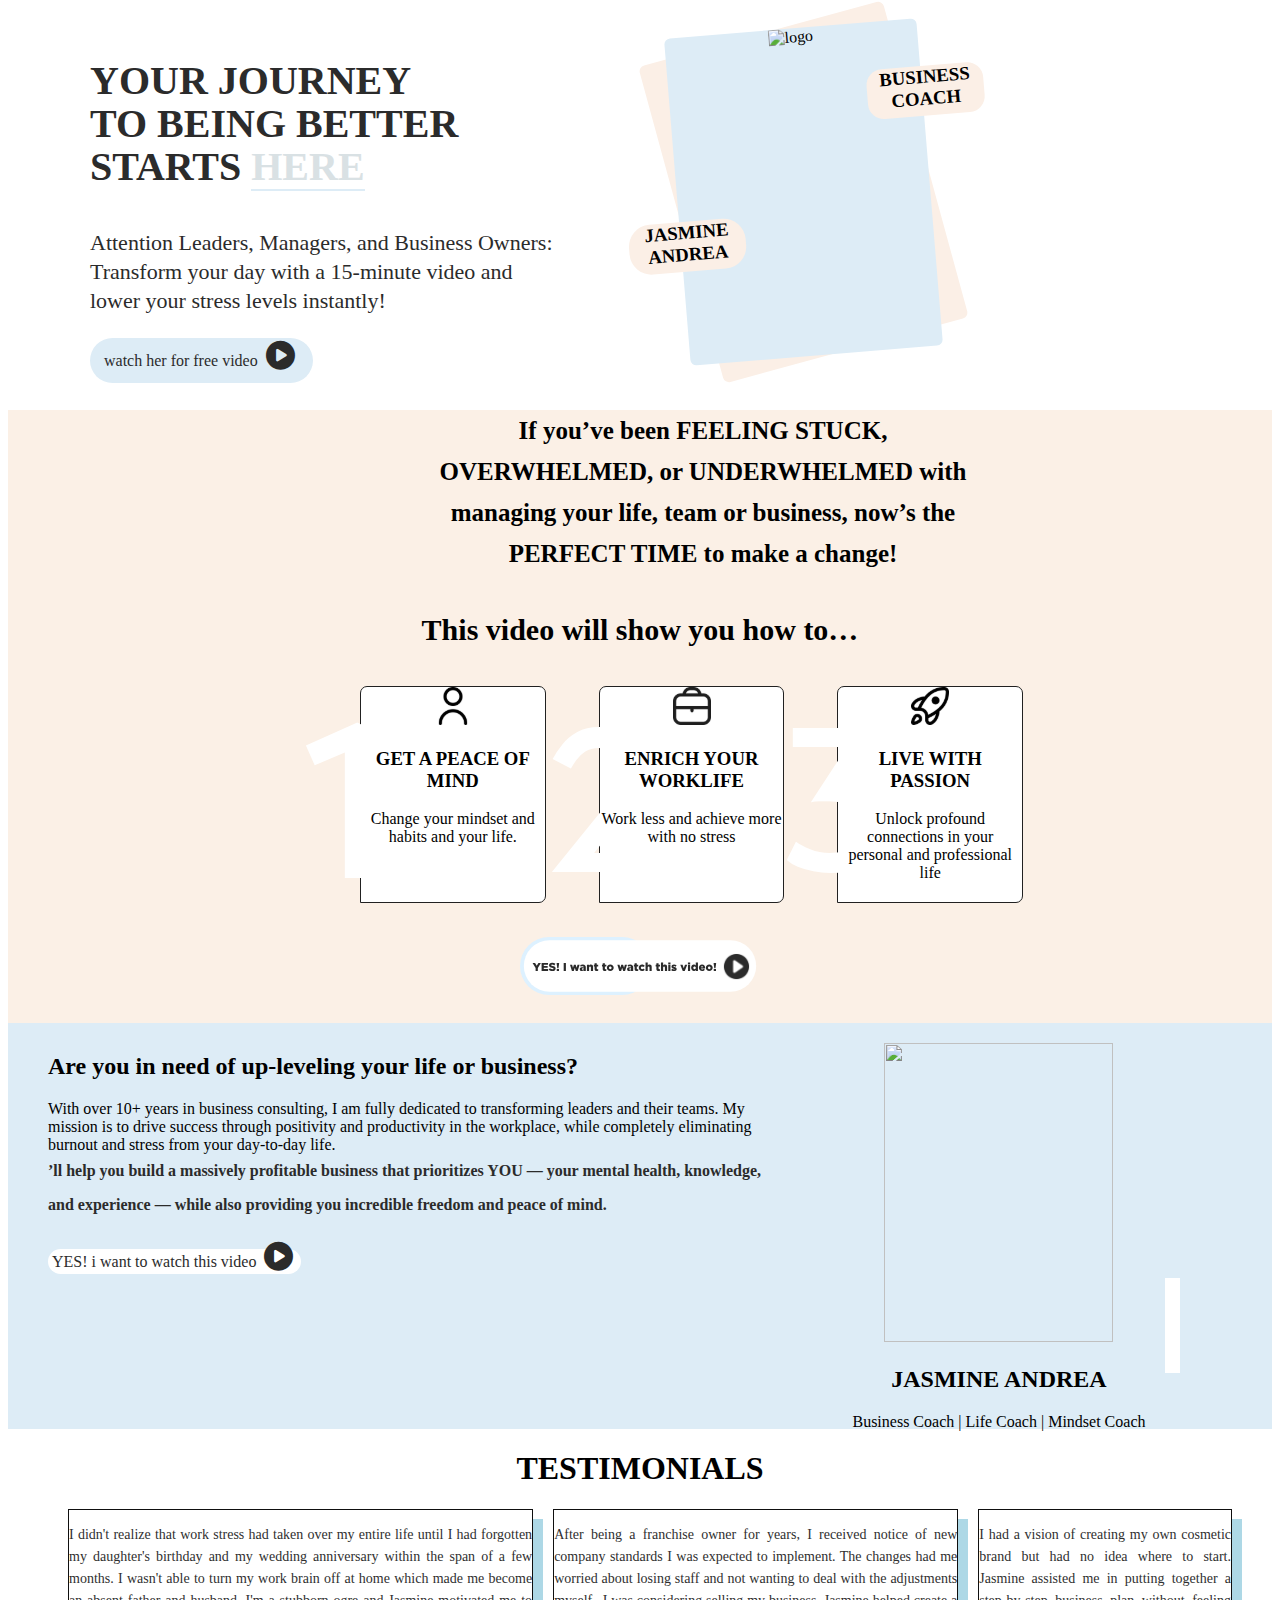
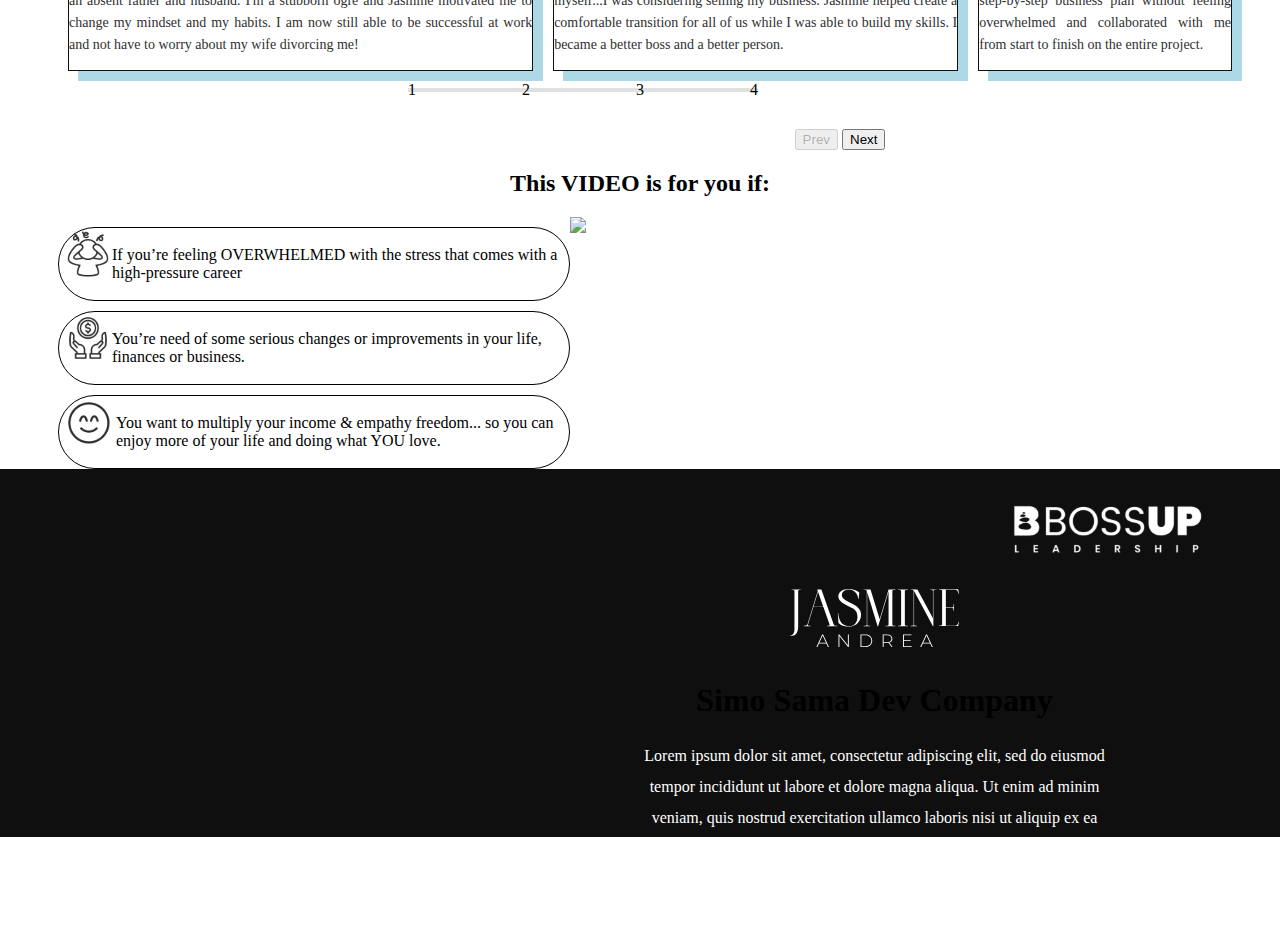
==== index.html @ 581516f9 "first commit" ====
<!DOCTYPE html>
<html lang="en">
<head>
    <meta charset="UTF-8">
    <meta name="viewport" content="width=device-width, initial-scale=1.0">
    <title>Document</title>
    <link rel="stylesheet" href="design.css" />
    <link href="https://fonts.googleapis.com/css?family=Lato:400,700|Poppins:500" rel="stylesheet">
    <link href="https://cdnjs.cloudflare.com/ajax/libs/font-awesome/6.0.0/css/all.min.css" rel="stylesheet">
    <link rel="preconnect" href="https://fonts.googleapis.com">
    <link rel="preconnect" href="https://fonts.gstatic.com" crossorigin>
    <link href="https://fonts.googleapis.com/css2?family=Anton&display=swap" rel="stylesheet">
    <link href="https://fonts.googleapis.com/css2?family=Alata&family=Alatsi&family=Anton&display=swap" rel="stylesheet">
    <link href="https://fonts.googleapis.com/css2?family=Alata&family=Alatsi&family=Alef:wght@400;700&family=Anton&display=swap" rel="stylesheet">
</head>
<body>
    <div>
    
        <section>

            <div class="secttion-one">

                <div class="first-text">
                  <h3 class="pr_head">YOUR JOURNEY TO BEING BETTER STARTS <span class="here">HERE</span></h3>
                  <p class="first-par">
                    Attention Leaders, Managers, and Business Owners: Transform your day with a 15-minute video and lower your stress levels instantly!
                  </p>
                    <a href="video.html" class="first-btn">watch her for free video <i class="edt fa-solid fa-circle-play"></i></a>
                </div>
                <div class="first-img">
                  <div class="first-cader">
                    <div class="sec-cader">
                      <img class="img-one" src="/images/image.png" alt="logo" style="width: 128px; height: 128px;">

                      <h3 class="jas-img">JASMINE ANDREA</h3>
                      <h3 class="bus-img">BUSINESS COACH</h3>
                                        </div>
                  </div>
                </div>
            </div>
        </section>
        
     <section class='jasmin-feeling'>
      <div class='container-fluid'>
         <div class='row-mb'>
           <div class='center-text'>
           <p class='feeling-par'> 
            If you’ve been FEELING STUCK, 
            <span class="shrt_par">OVERWHELMED, 
            or UNDERWHELMED</span> with managing your life, team or business,
             now’s the PERFECT TIME to make a change!

           </p>
           </div>
         </div>

         <div class='row-mb'>
          <h2 class="row-head">This video will show you how to…</h2>
          <div class="desc-pars">
            <div class="control-panel"></div>
           <div class='firts-desc'>
            <svg width="38" height="38" viewBox="0 0 38 38" fill="none" xmlns="http://www.w3.org/2000/svg" xmlns:xlink="http://www.w3.org/1999/xlink">
              <rect width="38" height="38" fill="url(#pattern0_107_8)"/>
              <defs>
              <pattern id="pattern0_107_8" patternContentUnits="objectBoundingBox" width="1" height="1">
              <use xlink:href="#image0_107_8" transform="scale(0.00195312)"/>
              </pattern>
              <image id="image0_107_8" width="512" height="512" xlink:href="[data-uri]"/>
              </defs>
              </svg>
              
             <h3 class='my-3 text-warning'>GET A PEACE OF MIND</h3>
             <p class='text-muted'>
              Change your mindset and habits and your life.
             </p>
             <span class="back-numbers-one">1</span>
           </div>
           <div class='firts-desc'>
            <svg width="38" height="38" viewBox="0 0 38 38" fill="none" xmlns="http://www.w3.org/2000/svg" xmlns:xlink="http://www.w3.org/1999/xlink">
              <rect width="38" height="38" fill="url(#pattern0_107_2)"/>
              <defs>
              <pattern id="pattern0_107_2" patternContentUnits="objectBoundingBox" width="1" height="1">
              <use xlink:href="#image0_107_2" transform="scale(0.00195312)"/>
              </pattern>
              <image id="image0_107_2" width="512" height="512" xlink:href="[data-uri]"/>
              </defs>
              </svg>
              
             <h3 class='my-3 text-warning'>ENRICH YOUR WORKLIFE</h3>
             <p class='text-muted'>
              Work less and achieve more with no stress
             </p>
            <span class="back-numbers-two">2</span></div>
           <div class='firts-desc'>
            <svg 
            background="#F9EAE3";
             width="38" height="38" viewBox="0 0 38 38" fill="none" xmlns="http://www.w3.org/2000/svg" xmlns:xlink="http://www.w3.org/1999/xlink">
              <rect width="38" height="38" fill="url(#pattern0_107_7)"/>
              <defs>
              <pattern id="pattern0_107_7" patternContentUnits="objectBoundingBox" width="1" height="1">
              <use xlink:href="#image0_107_7" transform="scale(0.00195312)"/>
              </pattern>
              <image id="image0_107_7" width="512" height="512" xlink:href="[data-uri]"/>
              </defs>
              </svg>
              
             <h3 class='my-3 text-warning'>LIVE WITH PASSION</h3>
             <p class='text-muted'>
              Unlock profound connections in your personal and professional life
             </p>
             <span class="back-numbers-three">3</span>
           </div>
           </div>
          </div>
         </div>
         <svg class="play-btn" width="240" height="106" viewBox="0 0 439 106" fill="none" xmlns="http://www.w3.org/2000/svg" xmlns:xlink="http://www.w3.org/1999/xlink">
          <rect width="240" height="106" rx="53" fill="#DDF1FF"/>
          <rect x="7" y="6" width="425" height="94" rx="47" fill="white"/>
          <path d="M28.544 62L28.544 56.498L22.958 47.3L27.599 47.3L30.623 52.655L33.668 47.3L38.225 47.3L32.639 56.435L32.639 62L28.544 62ZM39.4778 62L39.4778 47.3L51.3008 47.3L51.3008 50.765L43.5098 50.765L43.5098 52.991L50.5658 52.991L50.5658 56.204L43.5098 56.204L43.5098 58.535L51.4058 58.535L51.4058 62L39.4778 62ZM59.2596 62.252C56.6556 62.252 54.1776 61.433 52.3716 59.816L54.6396 57.107C56.0886 58.262 57.7056 58.871 59.4066 58.871C60.4986 58.871 61.0866 58.493 61.0866 57.863L61.0866 57.821C61.0866 57.212 60.6036 56.876 58.6086 56.414C55.4796 55.7 53.0646 54.818 53.0646 51.794L53.0646 51.752C53.0646 49.022 55.2276 47.048 58.7556 47.048C61.2546 47.048 63.2076 47.72 64.8036 49.001L62.7666 51.878C61.4226 50.933 59.9526 50.429 58.6506 50.429C57.6636 50.429 57.1806 50.849 57.1806 51.374L57.1806 51.416C57.1806 52.088 57.6846 52.382 59.7216 52.844C63.1026 53.579 65.2026 54.671 65.2026 57.422L65.2026 57.464C65.2026 60.467 62.8296 62.252 59.2596 62.252ZM68.2338 57.212L67.0158 49.085L67.0158 47.3L71.5518 47.3L71.5518 49.085L70.3338 57.212L68.2338 57.212ZM67.2048 62L67.2048 58.43L71.3628 58.43L71.3628 62L67.2048 62ZM79.9006 62L79.9006 47.3L83.9956 47.3L83.9956 62L79.9006 62ZM94.926 62.084L91.461 50.639L95.367 50.639L96.858 56.351L98.601 50.597L101.898 50.597L103.662 56.393L105.195 50.639L109.038 50.639L105.531 62.084L102.087 62.084L100.239 56.183L98.349 62.084L94.926 62.084ZM113.09 62.252C110.927 62.252 109.268 61.013 109.268 58.745L109.268 58.703C109.268 56.351 111.053 55.133 113.72 55.133C114.77 55.133 115.799 55.343 116.45 55.574L116.45 55.385C116.45 54.209 115.715 53.537 114.182 53.537C112.985 53.537 112.061 53.768 111.053 54.167L110.234 51.353C111.515 50.828 112.88 50.471 114.833 50.471C116.87 50.471 118.256 50.954 119.159 51.857C120.02 52.697 120.377 53.873 120.377 55.469L120.377 62L116.429 62L116.429 60.824C115.652 61.685 114.581 62.252 113.09 62.252ZM114.518 59.753C115.673 59.753 116.492 59.018 116.492 57.884L116.492 57.359C116.093 57.191 115.526 57.065 114.938 57.065C113.783 57.065 113.111 57.632 113.111 58.472L113.111 58.514C113.111 59.291 113.699 59.753 114.518 59.753ZM122.406 62L122.406 50.639L126.396 50.639L126.396 52.235C127.131 51.29 128.181 50.387 129.798 50.387C132.213 50.387 133.662 51.983 133.662 54.566L133.662 62L129.672 62L129.672 55.847C129.672 54.608 129.021 53.936 128.076 53.936C127.11 53.936 126.396 54.608 126.396 55.847L126.396 62L122.406 62ZM140.231 62.231C137.837 62.231 136.409 61.181 136.409 58.472L136.409 53.852L135.065 53.852L135.065 50.639L136.409 50.639L136.409 47.762L140.399 47.762L140.399 50.639L143.045 50.639L143.045 53.852L140.399 53.852L140.399 57.695C140.399 58.493 140.756 58.829 141.491 58.829C142.016 58.829 142.52 58.682 143.003 58.451L143.003 61.58C142.289 61.979 141.344 62.231 140.231 62.231ZM155.099 62.231C152.705 62.231 151.277 61.181 151.277 58.472L151.277 53.852L149.933 53.852L149.933 50.639L151.277 50.639L151.277 47.762L155.267 47.762L155.267 50.639L157.913 50.639L157.913 53.852L155.267 53.852L155.267 57.695C155.267 58.493 155.624 58.829 156.359 58.829C156.884 58.829 157.388 58.682 157.871 58.451L157.871 61.58C157.157 61.979 156.212 62.231 155.099 62.231ZM165.116 62.273C161.483 62.273 158.858 59.606 158.858 56.372L158.858 56.33C158.858 53.096 161.504 50.387 165.158 50.387C168.791 50.387 171.416 53.054 171.416 56.288L171.416 56.33C171.416 59.564 168.77 62.273 165.116 62.273ZM165.158 58.892C166.607 58.892 167.531 57.737 167.531 56.372L167.531 56.33C167.531 54.944 166.523 53.768 165.116 53.768C163.667 53.768 162.743 54.923 162.743 56.288L162.743 56.33C162.743 57.716 163.751 58.892 165.158 58.892ZM181.571 62.084L178.106 50.639L182.012 50.639L183.503 56.351L185.246 50.597L188.543 50.597L190.307 56.393L191.84 50.639L195.683 50.639L192.176 62.084L188.732 62.084L186.884 56.183L184.994 62.084L181.571 62.084ZM199.735 62.252C197.572 62.252 195.913 61.013 195.913 58.745L195.913 58.703C195.913 56.351 197.698 55.133 200.365 55.133C201.415 55.133 202.444 55.343 203.095 55.574L203.095 55.385C203.095 54.209 202.36 53.537 200.827 53.537C199.63 53.537 198.706 53.768 197.698 54.167L196.879 51.353C198.16 50.828 199.525 50.471 201.478 50.471C203.515 50.471 204.901 50.954 205.804 51.857C206.665 52.697 207.022 53.873 207.022 55.469L207.022 62L203.074 62L203.074 60.824C202.297 61.685 201.226 62.252 199.735 62.252ZM201.163 59.753C202.318 59.753 203.137 59.018 203.137 57.884L203.137 57.359C202.738 57.191 202.171 57.065 201.583 57.065C200.428 57.065 199.756 57.632 199.756 58.472L199.756 58.514C199.756 59.291 200.344 59.753 201.163 59.753ZM213.464 62.231C211.07 62.231 209.642 61.181 209.642 58.472L209.642 53.852L208.298 53.852L208.298 50.639L209.642 50.639L209.642 47.762L213.632 47.762L213.632 50.639L216.278 50.639L216.278 53.852L213.632 53.852L213.632 57.695C213.632 58.493 213.989 58.829 214.724 58.829C215.249 58.829 215.753 58.682 216.236 58.451L216.236 61.58C215.522 61.979 214.577 62.231 213.464 62.231ZM223.166 62.273C219.743 62.273 217.223 59.585 217.223 56.372L217.223 56.33C217.223 53.117 219.722 50.408 223.313 50.408C225.644 50.408 227.198 51.416 228.164 52.949L225.455 54.965C224.909 54.209 224.3 53.768 223.334 53.768C222.053 53.768 221.108 54.902 221.108 56.288L221.108 56.33C221.108 57.8 222.032 58.913 223.376 58.913C224.321 58.913 224.93 58.472 225.56 57.737L228.227 59.669C227.177 61.223 225.665 62.273 223.166 62.273ZM229.641 62L229.641 46.67L233.631 46.67L233.631 52.193C234.366 51.248 235.416 50.387 237.033 50.387C239.448 50.387 240.897 51.983 240.897 54.566L240.897 62L236.907 62L236.907 55.847C236.907 54.608 236.256 53.936 235.311 53.936C234.345 53.936 233.631 54.608 233.631 55.847L233.631 62L229.641 62ZM253.29 62.231C250.896 62.231 249.468 61.181 249.468 58.472L249.468 53.852L248.124 53.852L248.124 50.639L249.468 50.639L249.468 47.762L253.458 47.762L253.458 50.639L256.104 50.639L256.104 53.852L253.458 53.852L253.458 57.695C253.458 58.493 253.815 58.829 254.55 58.829C255.075 58.829 255.579 58.682 256.062 58.451L256.062 61.58C255.348 61.979 254.403 62.231 253.29 62.231ZM257.819 62L257.819 46.67L261.809 46.67L261.809 52.193C262.544 51.248 263.594 50.387 265.211 50.387C267.626 50.387 269.075 51.983 269.075 54.566L269.075 62L265.085 62L265.085 55.847C265.085 54.608 264.434 53.936 263.489 53.936C262.523 53.936 261.809 54.608 261.809 55.847L261.809 62L257.819 62ZM271.129 49.61L271.129 46.67L275.287 46.67L275.287 49.61L271.129 49.61ZM271.213 62L271.213 50.639L275.203 50.639L275.203 62L271.213 62ZM281.94 62.252C280.029 62.252 278.139 61.706 276.564 60.572L278.055 58.157C279.357 59.018 280.785 59.459 281.961 59.459C282.654 59.459 282.969 59.249 282.969 58.85L282.969 58.808C282.969 58.367 282.339 58.178 281.142 57.842C278.895 57.254 277.11 56.498 277.11 54.209L277.11 54.167C277.11 51.752 279.042 50.408 281.667 50.408C283.326 50.408 285.048 50.891 286.35 51.731L284.985 54.251C283.809 53.6 282.528 53.201 281.625 53.201C281.016 53.201 280.701 53.432 280.701 53.747L280.701 53.789C280.701 54.23 281.352 54.44 282.549 54.797C284.796 55.427 286.581 56.204 286.581 58.409L286.581 58.451C286.581 60.95 284.712 62.252 281.94 62.252ZM297.711 62.084L293.175 50.639L297.375 50.639L299.559 57.275L301.743 50.639L305.88 50.639L301.344 62.084L297.711 62.084ZM307.161 49.61L307.161 46.67L311.319 46.67L311.319 49.61L307.161 49.61ZM307.245 62L307.245 50.639L311.235 50.639L311.235 62L307.245 62ZM318.056 62.252C315.368 62.252 313.037 60.005 313.037 56.372L313.037 56.33C313.037 52.634 315.347 50.387 318.035 50.387C319.757 50.387 320.765 51.164 321.521 52.025L321.521 46.67L325.511 46.67L325.511 62L321.521 62L321.521 60.488C320.744 61.433 319.757 62.252 318.056 62.252ZM319.274 58.913C320.555 58.913 321.584 57.842 321.584 56.33L321.584 56.288C321.584 54.797 320.555 53.726 319.274 53.726C317.993 53.726 316.943 54.776 316.943 56.288L316.943 56.33C316.943 57.842 317.993 58.913 319.274 58.913ZM333.276 62.273C329.706 62.273 327.186 59.9 327.186 56.372L327.186 56.33C327.186 53.012 329.559 50.387 332.919 50.387C336.846 50.387 338.652 53.264 338.652 56.603C338.652 56.855 338.652 57.149 338.631 57.422L331.029 57.422C331.344 58.661 332.247 59.291 333.486 59.291C334.431 59.291 335.187 58.934 336.006 58.136L338.211 59.963C337.119 61.349 335.544 62.273 333.276 62.273ZM330.966 55.385L334.914 55.385C334.767 54.125 334.032 53.327 332.94 53.327C331.89 53.327 331.176 54.146 330.966 55.385ZM346.159 62.273C342.526 62.273 339.901 59.606 339.901 56.372L339.901 56.33C339.901 53.096 342.547 50.387 346.201 50.387C349.834 50.387 352.459 53.054 352.459 56.288L352.459 56.33C352.459 59.564 349.813 62.273 346.159 62.273ZM346.201 58.892C347.65 58.892 348.574 57.737 348.574 56.372L348.574 56.33C348.574 54.944 347.566 53.768 346.159 53.768C344.71 53.768 343.786 54.923 343.786 56.288L343.786 56.33C343.786 57.716 344.794 58.892 346.201 58.892ZM355.425 57.212L354.207 49.085L354.207 47.3L358.743 47.3L358.743 49.085L357.525 57.212L355.425 57.212ZM354.396 62L354.396 58.43L358.554 58.43L358.554 62L354.396 62Z" fill="#2B2B2B"/>
          <rect x="373" y="31" width="46" height="46" fill="url(#pattern0_50_2507)"/>
          <defs>
          <pattern id="pattern0_50_2507" patternContentUnits="objectBoundingBox" width="1" height="1">
          <use xlink:href="#image0_50_2507" transform="scale(0.00195312)"/>
          </pattern>
          <image id="image0_50_2507" width="512" height="512" xlink:href="[data-uri]"/>
          </defs>
          </svg>
          
       </div>
      </section>
      <section class='jasmin-up'>
           <div class='row'>
            
             <div class='edit-par'>
               <h2 class='my-3 text-warning'>
                Are you in need of up-leveling your life or business?</h2>
               <p class='text-muted'>
                With over 10+ years in business consulting, I am fully dedicated to transforming leaders and their teams. My mission is to drive success through positivity and productivity in the workplace, while completely eliminating burnout and stress from your day-to-day life.<br> <span class="par-two">’ll help you build a massively profitable business that prioritizes YOU — your mental health, knowledge, and experience — while also providing you incredible freedom and peace of mind.</span>
               </p>
               <a href="video.html" class="sec-btn"><span class="centrate-btn"></spanclass>YES! i want to watch this video</span> <i class="edt fa-solid fa-circle-play"></i></a>
             </div>
             <div class="set-img">
               <img class="jasmin-img" src="/images/image.png"></img>
               <span class="rect-white"></span>
               <h2>JASMINE ANDREA </h2>
               <p>Business Coach | Life Coach | Mindset Coach</p>
             </div>
           </div>
   
         </div>
        </section>
      <section class='testimonial'>
       <div class='container-fluid'>
        <div class='row-three'>
          <div class='col'>

          <h1 class='hed'>
            TESTIMONIALS 
          </h1>       
          </div>
        </div>
        <div class='row'>
          <div class="paginate">
          <div class='rectangle'>
            <p class='par-text'> 
              I didn't realize that work stress had taken over my entire life until I had forgotten my daughter's birthday and my wedding anniversary within the span of a few months. I wasn't able to turn my work brain off at home which made me become an absent father and husband. I'm a stubborn ogre and Jasmine motivated me to change my mindset and my habits. I am now still able to be successful at work and not have to worry about my wife divorcing me!
            </p>
            
          </div>
          <div class='rectangle'>
            <p class='par-text'>
              After being a franchise owner for years, I received notice of new company standards I was expected to implement. The changes had me worried about losing staff and not wanting to deal with the adjustments myself...I was considering selling my business. Jasmine helped create a comfortable transition for all of us while I was able to build my skills. I became a better boss and a better person.
            </p></div>
          <div class='rectangle'>           
            <p class='par-text'>
              I had a vision of creating my own cosmetic brand but had no idea where to start. Jasmine assisted me in putting together a step-by-step business plan without feeling overwhelmed and collaborated with me from start to finish on the entire project.
            </p>
          </div>
        </div>
        
      </div>
      <div class="container">
        <div class="progress-container">
            <div class="progress" id="progress"></div>
            <div class="number active">1</div>
            <div class="number ">2</div>
            <div class="number ">3</div>
            <div class="number ">4</div>
        </div>
        <button class="btn" id="prev" disabled>Prev</button>
        <button class="btn" id="next" >Next</button>
        </div>
         
      </div>
     </section>
     <section class='video-foryou'>
      <div class='row-two'>
        <h2 class='if-head'>
          This VIDEO is for you if:
         </h2>
         <div class="for-if">
           <div class='for-you'>
            <div class="if-par">
            <span><svg text-align="center" width="48" height="48" viewBox="0 0 48 48" fill="none" xmlns="http://www.w3.org/2000/svg" xmlns:xlink="http://www.w3.org/1999/xlink">
              <rect width="48" height="48" fill="url(#pattern0_50_2640)"/>
              <defs>
              <pattern id="pattern0_50_2640" patternContentUnits="objectBoundingBox" width="1" height="1">
              <use xlink:href="#image0_50_2640" transform="scale(0.00195312)"/>
              </pattern>
              <image id="image0_50_2640" width="512" height="512" xlink:href="[data-uri]"/>
              </defs>
              </svg>
              </span>
             <p class='text-muted'>
              If you’re feeling OVERWHELMED with the stress that comes with a high-pressure career
             </p>
            </div>
             <div class="if-par">
             <span>
              <svg width="48" height="48" viewBox="0 0 48 48" fill="none" xmlns="http://www.w3.org/2000/svg" xmlns:xlink="http://www.w3.org/1999/xlink">
                <rect width="48" height="48" fill="url(#pattern0_50_2641)"/>
                <defs>
                <pattern id="pattern0_50_2641" patternContentUnits="objectBoundingBox" width="1" height="1">
                <use xlink:href="#image0_50_2641" transform="scale(0.00195312)"/>
                </pattern>
                <image id="image0_50_2641" width="512" height="512" xlink:href="[data-uri]"/>
                </defs>
                </svg>
                
            </span>
             <p class='text-muted'>
              You’re need of some serious changes or improvements in your life, finances or business.
             </p>
            </div>
             <div class="if-par">
              <span>
                <svg width="52" height="52" viewBox="0 0 52 52" fill="none" xmlns="http://www.w3.org/2000/svg" xmlns:xlink="http://www.w3.org/1999/xlink">
                  <rect width="52" height="52" fill="url(#pattern0_50_2642)"/>
                  <defs>
                  <pattern id="pattern0_50_2642" patternContentUnits="objectBoundingBox" width="1" height="1">
                  <use xlink:href="#image0_50_2642" transform="scale(0.00195312)"/>
                  </pattern>
                  <image id="image0_50_2642" width="512" height="512" xlink:href="[data-uri]"/>
                  </defs>
                  </svg>
                  
               </span>
               <p class='text-muted'>
                You want to multiply your income & empathy freedom... so you can enjoy more of your life and doing what YOU love.</span>
               </p>
             </div>
             
           </div>
           <img class="" src="/images/pc.webp" class='img-thembnail'></img>
         </div>
      </div>

    </div>
   </section>
        <footer class='bg-secondary'>
            <div class='container'>
              <div class='row'>
                <div class='col text-center'>
                  <div class="logos">
                    <div class="log-one">
                      <svg width="198" height="76" viewBox="0 0 198 76" fill="none" xmlns="http://www.w3.org/2000/svg" xmlns:xlink="http://www.w3.org/1999/xlink">
                        <rect width="198" height="76" fill="url(#pattern0_50_2643)"/>
                        <defs>
                        <pattern id="pattern0_50_2643" patternContentUnits="objectBoundingBox" width="1" height="1">
                        <use xlink:href="#image0_50_2643" transform="matrix(0.000811498 0 0 0.00211416 -0.00109979 0)"/>
                        </pattern>
                        <image id="image0_50_2643" width="1235" height="473" xlink:href="[data-uri]"/>
                        </defs>
                        </svg>                        
                    </div>
                      <div class="log-two">
                        <svg width="169" height="58" viewBox="0 0 169 58" fill="none" xmlns="http://www.w3.org/2000/svg">
                          <path d="M37.9486 58L36.3184 54.4502H28.9641L27.352 58H26.3557L32.1884 45.3865H33.1122L38.9449 58H37.9486ZM29.3264 53.6754H35.9742L32.6413 46.3955L29.3264 53.6754Z" fill="white"/>
                          <path d="M57.8935 45.3865H58.8173V58H58.0565L49.4162 47.0442V58H48.4923V45.3865H49.2712L57.8935 56.3422V45.3865Z" fill="white"/>
                          <path d="M70.4908 58V45.3865H75.5084C79.5297 45.3865 82.2468 48.0173 82.2468 51.6932C82.2468 55.3692 79.5297 58 75.5084 58H70.4908ZM71.4146 57.1711H75.4359C79.0225 57.1711 81.323 54.9007 81.323 51.6932C81.323 48.4858 79.0225 46.2153 75.4359 46.2153H71.4146V57.1711Z" fill="white"/>
                          <path d="M102.556 58H101.505L98.4799 53.7835C98.0814 53.8375 97.6829 53.8736 97.2482 53.8736H93.6254V58H92.7016V45.3865H97.2482C100.436 45.3865 102.356 46.9722 102.356 49.639C102.356 51.6392 101.269 53.0267 99.3856 53.5853L102.556 58ZM93.6254 53.0627H97.2482C99.9653 53.0627 101.414 51.8013 101.414 49.639C101.414 47.4587 99.9653 46.2153 97.2482 46.2153H93.6254V53.0627Z" fill="white"/>
                          <path d="M113.908 57.1711H121.733V58H112.984V45.3865H121.462V46.2153H113.908V51.1887H120.665V51.9996H113.908V57.1711Z" fill="white"/>
                          <path d="M141.821 58L140.19 54.4502H132.836L131.224 58H130.228L136.06 45.3865H136.984L142.817 58H141.821ZM133.198 53.6754H139.846L136.513 46.3955L133.198 53.6754Z" fill="white"/>
                          <path d="M8.18231 36.974C8.18231 38.1976 8.07535 39.3148 7.91492 40.432C7.701 41.5492 7.38012 42.5068 6.95229 43.4112C5.88271 45.752 3.5831 46.9756 0 47.0288V46.6564C1.44394 46.4968 2.51352 45.8584 3.31571 44.688C4.06442 43.5176 4.43877 42.2408 4.43877 40.9108V2.0748C4.38529 1.7024 4.22485 1.3832 3.90398 1.2236C3.5831 1.064 3.20875 0.9576 2.78092 0.904401C2.2996 0.851202 1.92525 0.851202 1.5509 0.851202H1.39046V0.4788H11.1771V0.851202H11.0167C10.4819 0.851202 9.89364 0.904401 9.30537 1.0108C8.66362 1.1172 8.28927 1.4364 8.18231 2.0216V36.974Z" fill="white"/>
                          <path d="M23.4661 17.6624H33.2528L28.0118 2.7664L23.4661 17.6624ZM47.3178 36.7612V37.1868H37.0498V36.7612H37.5311C37.7985 36.7612 38.0659 36.7612 38.4402 36.708C38.7611 36.6548 39.082 36.5484 39.3494 36.3888C39.5098 36.2824 39.6168 36.1228 39.6168 35.91C39.6168 35.8036 39.6168 35.6972 39.5633 35.5908L33.4132 18.0348H23.3591L17.9577 35.5376V35.8036C17.9577 36.0696 18.0647 36.3356 18.2786 36.4952C18.4925 36.6548 18.8134 36.708 19.1877 36.7612H20.5247V37.1868H13.8398V36.7612H14.3746C14.8559 36.7612 15.3907 36.708 16.0325 36.6016C16.6742 36.4952 17.1555 36.1228 17.4229 35.5376L27.7444 1.9152L27.2096 0.425601H31.381L43.7347 35.5376C44.0021 36.1228 44.4299 36.4952 45.0182 36.6548C45.446 36.7612 45.8204 36.8144 46.2482 36.8144C46.4621 36.8144 46.676 36.7612 46.8899 36.7612H47.3178Z" fill="white"/>
                          <path d="M62.1177 36.708C64.5243 35.6972 66.1287 33.8884 66.9308 31.388C67.3052 30.2708 67.4656 29.1536 67.4656 27.9832C67.4656 26.9724 67.2517 25.6424 66.8239 24.0464C66.3426 22.3972 65.1125 20.9076 63.0803 19.5244C61.7434 18.7264 60.1925 17.9284 58.5346 17.1304C56.8768 16.3324 55.2189 15.428 53.561 14.4704C52.1171 13.6724 50.9406 12.6616 49.9245 11.4912C48.9084 10.3208 48.3736 8.9376 48.3201 7.3416C48.3736 4.9476 49.3897 3.1388 51.3684 1.9152C53.3471 0.6916 55.7002 0.0531993 58.3207 0H58.695C63.0269 0 66.5565 1.1704 69.2839 3.5112L68.5887 9.9484H68.2143C68.1609 8.7248 67.7865 7.448 67.1982 6.118C66.61 4.788 65.8078 3.6708 64.7917 2.7132C63.0269 1.1704 60.9947 0.425601 58.802 0.425601H58.4811C56.6094 0.4788 55.005 1.064 53.668 2.1812C52.438 3.192 51.8497 4.6284 51.8497 6.4372V6.8628C52.0102 7.98 52.7054 8.9908 53.9354 10.0016C55.1654 11.0124 56.6094 11.9168 58.2672 12.8212C59.4438 13.4064 60.6203 13.9916 61.7434 14.5768C63.4012 15.3748 64.7917 16.1196 65.8078 16.7048C68.3213 18.4604 69.9791 20.5884 70.6744 23.0888C70.9418 24.0464 71.0487 25.0572 71.0487 26.0148C71.0487 27.5044 70.7279 29.0472 70.0861 30.5368C68.3748 34.4204 65.4334 36.708 61.2621 37.506C60.3529 37.6656 59.4438 37.7188 58.5881 37.7188C57.1976 37.7188 55.5933 37.506 53.7215 37.0272C51.8497 36.5484 50.1384 35.4844 48.4805 33.9416L47.8388 24.2592H48.2666C48.4805 27.7172 49.3897 30.6964 50.994 33.1968C52.2241 34.9524 54.1493 36.2292 56.8768 36.974C57.6255 37.1868 58.3742 37.24 59.1229 37.24C60.139 37.24 61.1551 37.0804 62.1177 36.708Z" fill="white"/>
                          <path d="M80.2137 36.8144V37.24H73.7427V36.8144H73.9032C74.2241 36.8144 74.5984 36.8144 75.0797 36.7612C75.5076 36.708 75.8819 36.6016 76.2563 36.442C76.6306 36.2824 76.7911 36.0164 76.7911 35.644V2.128C76.7911 1.7024 76.6306 1.3832 76.3097 1.2236C75.9354 1.064 75.561 0.9576 75.1332 0.904401C74.9193 0.904401 74.7054 0.851202 74.5449 0.851202C74.331 0.851202 74.1171 0.904401 73.9567 0.904401H73.7427V0.4788H80.5346L89.6795 30.2708L98.5571 0.4788H105.402V0.904401H104.814C104.386 0.904401 103.905 0.9576 103.317 1.0108C102.782 1.1172 102.461 1.4364 102.354 2.0216V35.6972C102.461 36.2292 102.835 36.5484 103.477 36.6548C103.958 36.7612 104.44 36.8144 104.921 36.8144H105.402V37.24H95.5622V36.8144H95.7227C96.0436 36.8144 96.4179 36.8144 96.8992 36.7612C97.3271 36.708 97.7014 36.6016 98.0758 36.442C98.3966 36.2824 98.5571 36.0164 98.5571 35.5908V2.394L88.1286 37.24H87.5938L77.2189 3.2452V35.644C77.2189 36.0164 77.3793 36.3356 77.7537 36.4952C78.0746 36.6548 78.4489 36.7612 78.9302 36.7612C79.3581 36.8144 79.7324 36.8144 80.0533 36.8144H80.2137Z" fill="white"/>
                          <path d="M117.895 36.8144V37.24H108.055V36.8144H108.215C108.59 36.8144 108.964 36.8144 109.446 36.7612C109.873 36.708 110.248 36.6016 110.569 36.442C110.889 36.2824 111.05 36.0164 111.103 35.5908V2.128C111.05 1.7024 110.889 1.3832 110.569 1.2236C110.248 1.064 109.873 0.9576 109.446 0.904401C109.232 0.904401 109.018 0.851202 108.804 0.851202C108.59 0.851202 108.376 0.904401 108.215 0.904401H108.055V0.4788H117.895V0.904401H117.307C116.879 0.904401 116.398 0.9576 115.863 1.0108C115.275 1.1172 114.954 1.4364 114.847 2.0216V35.6972C114.954 36.2292 115.328 36.5484 115.97 36.6548C116.505 36.7612 116.986 36.8144 117.414 36.8144H117.895Z" fill="white"/>
                          <path d="M127.06 36.8144V37.24H120.589V36.8144H120.75C121.124 36.8144 121.498 36.8144 121.926 36.7612C122.354 36.7612 122.728 36.6548 123.103 36.4952C123.477 36.3356 123.638 36.0164 123.638 35.644V2.128C123.638 1.7024 123.477 1.3832 123.156 1.2236C122.835 1.064 122.461 0.9576 122.033 0.904401C121.819 0.904401 121.605 0.851202 121.391 0.851202C121.177 0.851202 120.964 0.904401 120.803 0.904401H120.589V0.4788H127.435L142.944 29.3664V2.128C142.944 1.7024 142.783 1.3832 142.462 1.2236C142.141 1.064 141.767 0.9576 141.339 0.904401C141.125 0.904401 140.911 0.851202 140.697 0.851202C140.483 0.851202 140.27 0.904401 140.109 0.904401H139.949V0.4788H146.366V0.904401H146.206L145.671 0.851202C145.457 0.851202 145.19 0.904401 144.869 0.904401C144.548 0.9576 144.227 1.064 143.906 1.2236C143.532 1.3832 143.371 1.7024 143.371 2.128V37.24H142.944L124.065 1.9684V35.644C124.065 36.0164 124.226 36.3356 124.6 36.4952C124.921 36.6548 125.295 36.7612 125.777 36.7612C126.205 36.8144 126.579 36.8144 126.9 36.8144H127.06Z" fill="white"/>
                          <path d="M165.149 0.6916H160.497C158.946 0.7448 157.395 0.7448 155.844 0.7448V18.4604H161.994C162.796 18.4604 163.224 18.1412 163.385 17.4496C163.492 16.9176 163.492 16.4388 163.492 15.96V15.3216H163.919V22.0248H163.492V21.3864C163.492 20.9076 163.438 20.3756 163.331 19.7904C163.224 19.2052 162.796 18.886 162.048 18.886H155.844V36.6548H165.149C166.914 36.6548 168.037 35.3248 168.519 32.6648H169L168.198 37.0804H149.052V36.6548H149.213C149.587 36.6548 149.961 36.6548 150.443 36.6016C150.871 36.5484 151.245 36.442 151.566 36.2824C151.887 36.1228 152.047 35.8036 152.101 35.4312V1.9152C152.047 1.5428 151.887 1.2236 151.566 1.064C151.245 0.904401 150.871 0.797999 150.443 0.7448C149.961 0.6916 149.587 0.6916 149.213 0.6916H149.052V0.319199H168.198L169 4.6816H168.519C168.037 2.0216 166.914 0.6916 165.149 0.6916Z" fill="white"/>
                          </svg>
                          
                      </div>
                  </div>
                  <h1 class='text-white text-capitalize font-weight-light mb-3'>
                    Simo Sama Dev Company
                  </h1>
                  <p class='lorem-text'>  
                    Lorem ipsum dolor sit amet, consectetur adipiscing elit, 
                    sed do eiusmod tempor incididunt ut labore et dolore magna 
                    aliqua. Ut enim ad minim veniam, quis nostrud exercitation 
                    ullamco laboris nisi ut aliquip ex ea commodo consequat. 
                    Duis aute irure dolor in reprehenderit in voluptate velit esse 
                    cillum dolore eu fugiat nulla pariatur.
                     </p>
                </div>
                
              </div>
              <p class='der_par'>Lorem ipsum dolor sit amet, consectetur</p>
            </div>
         </footer>
    </div>
    <script src="script.js"></script>
</body>
</html>
---- design.css ----
.pr_head{
font-family: 'Gotham';
font-style: normal;
font-weight: 700;
font-size: 40px;
line-height: 43px;
/* or 155% */
width: 370px;
color: #2B2B2B;
}
.here{
    color: #D9E1E4;
    border-bottom: 2px solid #DDECF6;
}
.first-par{
font-family: 'Gotham';
font-style: normal;
font-weight: 500;
font-size: 22px;
line-height: 29px;
width: 465px;

/* or 155% */
color: #2B2B2B;
}
a{
    text-decoration: none;
    color: #2B2B2B;
}
.first-cader{
    /* Rectangle 67 */
width: 253px;
height: 328px;
left: 790.88px;
top: 227.58px;
background: #FBEFE6;
border-radius: 6px;
transform: rotate(-15.27deg);

}
.sec-cader{
    /* Rectangle 70 */

width: 253px;
height: 328px;
left: 927.58px;
top: 123px;

background: #DDECF6;
border-radius: 6px;
transform: rotate(10.57deg);

}
.jas-img{
    position: absolute;
    width: 117px;
    height: 50px;
    left: -52px;
    top: 165px;
    background: #FBEFE6;
    border-radius: 22px;
}
.bus-img{
    position: absolute;
    width: 117px;
    height: 50px;
    left: 198px;
    top: 29px;
    background: #FBEFE6;
    border-radius: 16px;
}
.first-btn{
    /* border: #0F0F0F solid 1px;
    border-radius: 50px; */
    /* Rectangle 4 */
    text-align: center;
    padding: 14px;
    background: #DDECF6;
    border-radius: 93px;
}
.edt{
    margin: 4px;
}
.fa-solid{
    font-size: 29px;
}

.first-img{
    /* Vector 4 */
text-align: center;
width: 759px;
height:281px;
left: 677px;
top: 36px;
margin: 20px 40px;
}
.secttion-one{
    display: flex;
}
.row-mb{
    margin: 10px 40px;
}
.first-text{
    display: block;
    margin: 11px 82px;
}
.play-btn{
    /* Group 5 */
width: 240px;
height: 106px;
left: 509px;
top: 1720px;
text-align: center;

}

.jasmin-up{
left: 0px;
top: 1865px;
display: flex;

background: #DDECF6;

}
.sec-btn{
    background-color: #fff;
    border: #D9E1E4;
    border-radius: 50px;
    padding: 4px;
}
.centrate-btn{
    text-align: center;
}
.jasmin-img{
    position: relative;
    width: 229px;
    height: 299px;
}
.rect-white{
    position: absolute;
    width: 15px;
    height: 95px;
    left: 1165px;
    top: 1278px;

    background: #FFFFFF;

}
.set-img{
    margin: 10px 30px;
    text-align: center;
    /* border: 2px solid black; */
    width: 959px;
    height: 366px;
}
.row{}
.jasmin-feeling{
left: 84px;
top: 910px;
background: #FBF0E6;
text-align: center;
}
.feeling-par{
    width: 582px;
    font-family: 'Gotham';
    font-style: normal;
    font-weight: 700;
    font-size: 25px;
    line-height: 41px;
    text-align: center;
    color: #000000;
}
.center-text{
    text-align: center;
    margin-left: 364px;
}
.par-two{   
width: 649px;
height: 136px;
font-family: 'Gotham';
font-style: normal;
font-weight: 700;
font-size: 16px;
line-height: 34px;
/* or 162% */
text-align: justify;

color: #2B2B2B;
}
.row-head{
font-family: 'Gotham';
font-style: normal;
font-weight: 700;
font-size: 30px;
line-height: 62px;
/* identical to box height, or 141% */
text-align: center;

color: #000000;

}
.desc-pars{
    
    display: flex;
    margin: 7px 209px;
}
.control-panel{
    margin-left: 50px;
}
.firts-desc{
    position: relative;
    width: 189px;
    height: 217px;
    margin-left: 53px;
    box-sizing: border-box;
    background: #FFFFFF;
    border: 0.5px solid #212121;
    border-radius: 7px 7px 7px 0px;
    z-index: 2;
}
.anton-regular {
    font-family: "Anton", sans-serif;
    font-weight: 400;
    font-style: normal;
  }
  
.back-numbers-one{
    position: absolute;
    font-family: "Alef", sans-serif;
    font-style: normal;
    top: 77px;
    left: -68px;
    font-weight: 500;
    font-size: 294px;
    line-height: 35px;
/* z-index: -1; */
/* identical to box height, or 11% */
text-align: center;
color: #FFFFFF;
}
.back-numbers-two{
    position: absolute;
    font-family: "Alata", sans-serif;
    font-style: normal;
    top: 87px;
    left: -62px;
    font-weight: 500;
    font-size: 196px;
    line-height: 35px;
    z-index: -1;
/* identical to box height, or 11% */
text-align: center;
color: #FFFFFF;
}
.back-numbers-three{
    position: absolute;
    font-family: "Alata", sans-serif;
    font-style: normal;
    top: 87px;
    left: -62px;
    font-weight: 500;
    font-size: 196px;
    line-height: 35px;
    z-index: -1;
/* identical to box height, or 11% */
text-align: center;
color: #FFFFFF;
}
.testimonial{
    text-align: center;
}
.paginate{
    display: flex;
}
.container {
    text-align: center;
    margin-left: 400px;
}
.progress-container {
    display: flex;
    justify-content: space-between;
    width: 350px;
    max-width: 100%;
    margin-bottom: 30px;
    position: relative;
}
.progress-container::before {
    content: '';
    background-color: #e0e0e0;
    top: 50%;
    left: 0;
    width: 100%;
    height: 4px;
    max-width: 100%;
    position: absolute;
    transform: translateY(-50%);
    z-index: -1;
}
.progress {
    background-color:#999;
    top: 50%;
    left: 0;
    width: 0%;
    height: 4px;
    position: absolute;
    transform: translateY(-50%);
    z-index: -1;
    transition: 0.4s ease;
}
.row{
    margin: 10px 40px;
    display: flex;
}
.rectangle{
    margin-left: 20px;
    border: #0F0F0F solid 1px;
    box-shadow: 10px 10px lightblue;
}
.for-if{
    display: flex;
    margin-left: 50px;
}
.for-you{
    display: block;
}
.if-par{
    display: flex;
    border: 1px solid black;
    border-radius:50px;
    margin-top: 10px;
    justify-content: center;
    width: 500px;
    padding: 2px 5px;
}
.row-two{
    justify-content: center;
}
.if-head{
    text-align: center;
}
.par-text{
font-family: 'Gotham';
font-style: normal;
font-weight: 500;
font-size: 14px;
line-height: 22px;
/* or 157% */
text-align: justify;

color: #2F2F2F;


}
.bx-shadow{


}
.lorem-text {
/* position: absolute; */
height: 140px;
left: 263px;
top: 4394px;
margin: 0 196px;
font-family: 'Montserrat';
font-style: normal;
font-weight: 500;
font-size: 16px;
line-height: 31px;
/* or 194% */
text-align: center;

color: #fff;

}

.logos{
    display: ruby;
    margin-left: 467px;
}
.log-one{
    padding: 10px;
}
.log-two{
    padding: 10px;
}
.bg-secondary{
/* Rectangle 66 */

position: absolute;
width: 1349px;
height: 368px;
left: 0px;

background: #0F0F0F;
}
.der_par{
    /* Lorem ipsum dolor sit amet, consectetur */

height: 31px;
font-family: 'Montserrat';
font-style: normal;
font-weight: 600;
font-size: 16px;
/* identical to box height, or 194% */
text-align: center;

color: #FFFFFF;
}
.principal{
    /* jasmine andrea */

position: relative;
width: 1671px;
height: 4675px;

background: #FFFFFF;

}
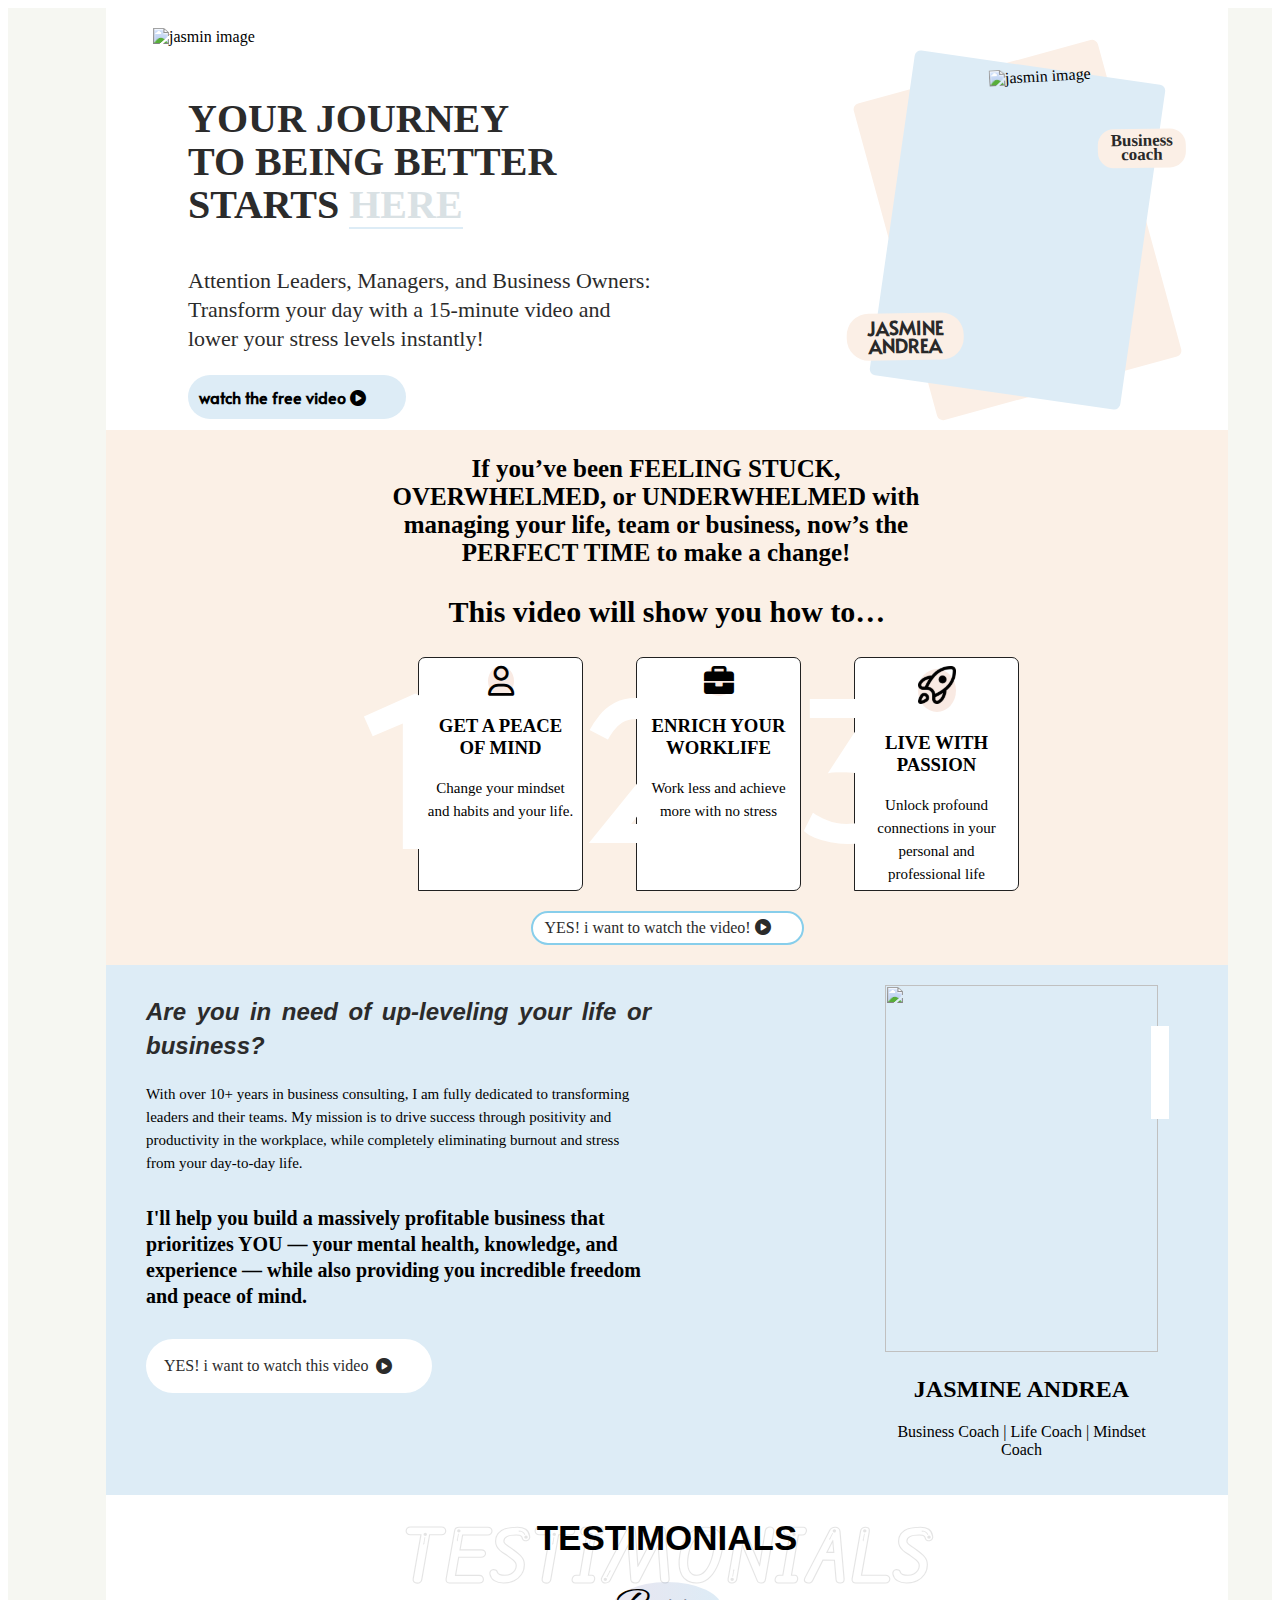
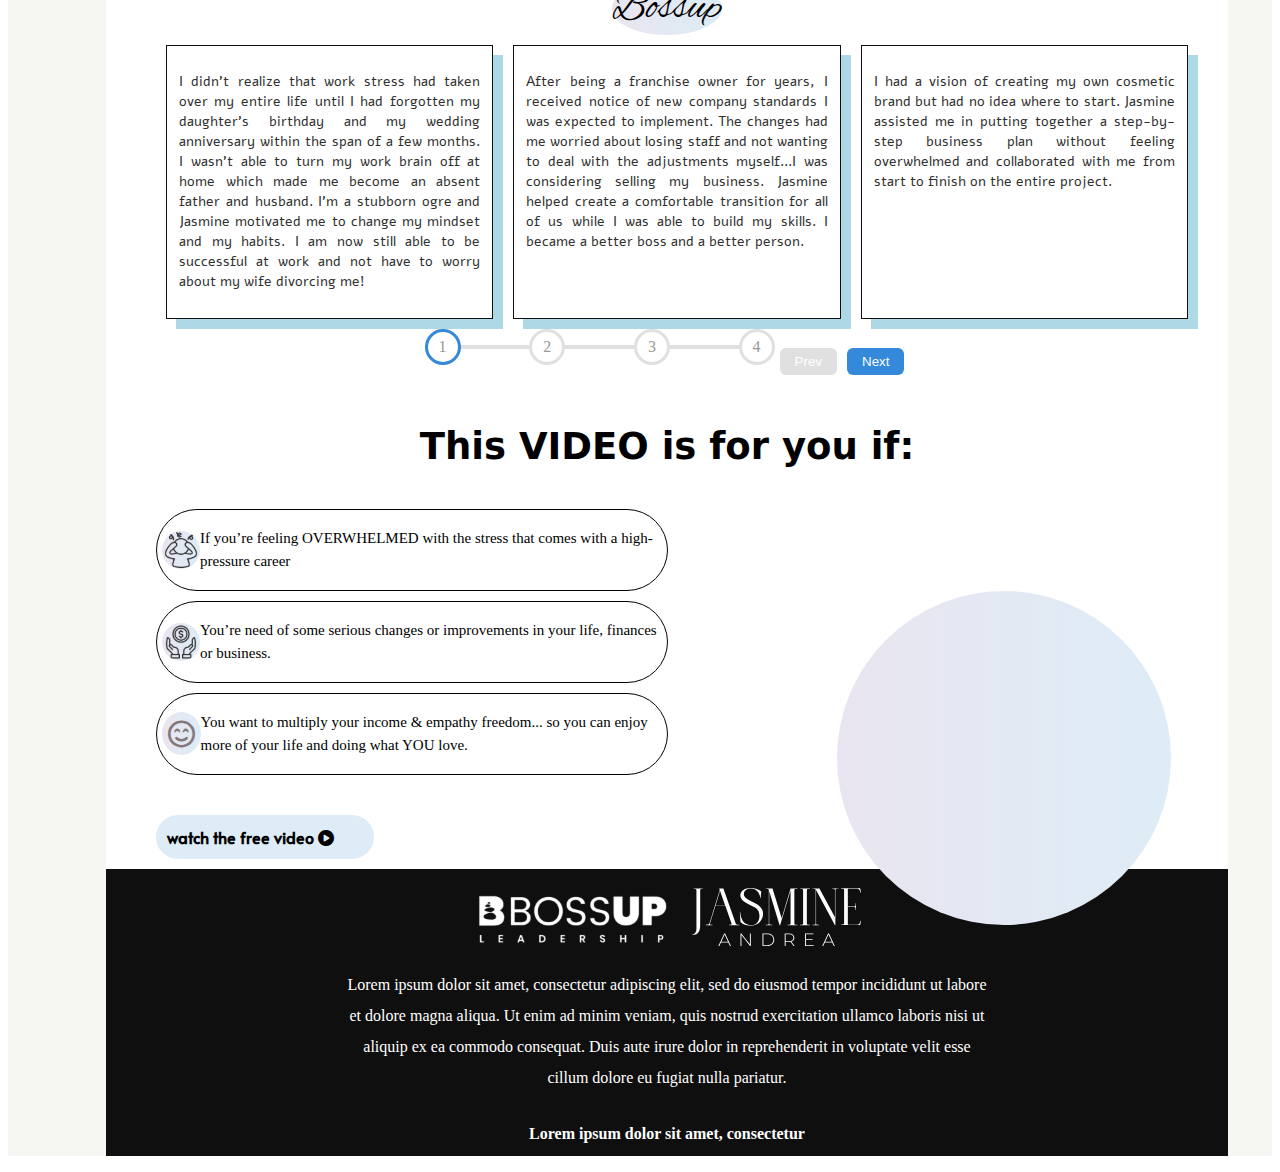
==== commit a5cc2bcb: "second commit" ====
--- a/index.html
+++ b/index.html
@@ -7,15 +7,20 @@
     <link rel="stylesheet" href="design.css" />
     <link href="https://fonts.googleapis.com/css?family=Lato:400,700|Poppins:500" rel="stylesheet">
     <link href="https://cdnjs.cloudflare.com/ajax/libs/font-awesome/6.0.0/css/all.min.css" rel="stylesheet">
+    <link rel="stylesheet" href="https://cdnjs.cloudflare.com/ajax/libs/font-awesome/6.0.0/css/all.min.css">
     <link rel="preconnect" href="https://fonts.googleapis.com">
     <link rel="preconnect" href="https://fonts.gstatic.com" crossorigin>
     <link href="https://fonts.googleapis.com/css2?family=Anton&display=swap" rel="stylesheet">
     <link href="https://fonts.googleapis.com/css2?family=Alata&family=Alatsi&family=Anton&display=swap" rel="stylesheet">
     <link href="https://fonts.googleapis.com/css2?family=Alata&family=Alatsi&family=Alef:wght@400;700&family=Anton&display=swap" rel="stylesheet">
+    <link href="https://fonts.googleapis.com/css2?family=Alata&family=Alatsi&family=Alef:wght@400;700&family=Anton&family=Edu+AU+VIC+WA+NT+Arrows:wght@400..700&display=swap" rel="stylesheet">
+    <link href="https://fonts.googleapis.com/css2?family=Alata&family=Alatsi&family=Alef:wght@400;700&family=Alex+Brush&family=Anton&family=Edu+AU+VIC+WA+NT+Arrows:wght@400..700&display=swap" rel="stylesheet">
 </head>
 <body>
-    <div>
-    
+    <div class="all-content">
+    <div class="main-content">
+      <img class="logo-img" src="images/bossup.png" alt="jasmin image">
+
         <section>
 
             <div class="secttion-one">
@@ -25,16 +30,15 @@
                   <p class="first-par">
                     Attention Leaders, Managers, and Business Owners: Transform your day with a 15-minute video and lower your stress levels instantly!
                   </p>
-                    <a href="video.html" class="first-btn">watch her for free video <i class="edt fa-solid fa-circle-play"></i></a>
+                    <a href="video.html" class="first-btn">watch the free video <span class="edit-btn"><i class="fa-solid fa-circle-play"></i></span></a>
                 </div>
                 <div class="first-img">
                   <div class="first-cader">
                     <div class="sec-cader">
-                      <img class="img-one" src="/images/image.png" alt="logo" style="width: 128px; height: 128px;">
-
+                      <img class="img-one" src="images/jasmin.png" alt="jasmin image">
                       <h3 class="jas-img">JASMINE ANDREA</h3>
-                      <h3 class="bus-img">BUSINESS COACH</h3>
-                                        </div>
+                      <h3 class="bus-img">Business coach</h3>
+                    </div>
                   </div>
                 </div>
             </div>
@@ -55,210 +59,183 @@
          </div>
 
          <div class='row-mb'>
-          <h2 class="row-head">This video will show you how to…</h2>
-          <div class="desc-pars">
-            <div class="control-panel"></div>
-           <div class='firts-desc'>
-            <svg width="38" height="38" viewBox="0 0 38 38" fill="none" xmlns="http://www.w3.org/2000/svg" xmlns:xlink="http://www.w3.org/1999/xlink">
-              <rect width="38" height="38" fill="url(#pattern0_107_8)"/>
-              <defs>
-              <pattern id="pattern0_107_8" patternContentUnits="objectBoundingBox" width="1" height="1">
-              <use xlink:href="#image0_107_8" transform="scale(0.00195312)"/>
-              </pattern>
-              <image id="image0_107_8" width="512" height="512" xlink:href="[data-uri]"/>
-              </defs>
-              </svg>
-              
-             <h3 class='my-3 text-warning'>GET A PEACE OF MIND</h3>
-             <p class='text-muted'>
-              Change your mindset and habits and your life.
-             </p>
-             <span class="back-numbers-one">1</span>
-           </div>
-           <div class='firts-desc'>
-            <svg width="38" height="38" viewBox="0 0 38 38" fill="none" xmlns="http://www.w3.org/2000/svg" xmlns:xlink="http://www.w3.org/1999/xlink">
-              <rect width="38" height="38" fill="url(#pattern0_107_2)"/>
-              <defs>
-              <pattern id="pattern0_107_2" patternContentUnits="objectBoundingBox" width="1" height="1">
-              <use xlink:href="#image0_107_2" transform="scale(0.00195312)"/>
-              </pattern>
-              <image id="image0_107_2" width="512" height="512" xlink:href="[data-uri]"/>
-              </defs>
-              </svg>
-              
-             <h3 class='my-3 text-warning'>ENRICH YOUR WORKLIFE</h3>
-             <p class='text-muted'>
-              Work less and achieve more with no stress
-             </p>
-            <span class="back-numbers-two">2</span></div>
-           <div class='firts-desc'>
-            <svg 
-            background="#F9EAE3";
-             width="38" height="38" viewBox="0 0 38 38" fill="none" xmlns="http://www.w3.org/2000/svg" xmlns:xlink="http://www.w3.org/1999/xlink">
-              <rect width="38" height="38" fill="url(#pattern0_107_7)"/>
-              <defs>
+                <h2 class="row-head">This video will show you how to…</h2>
+            <div class="desc-pars">
+              <div class="control-panel"></div>
+              <div class='firts-desc'>
+                <i class="set-fa fa-regular fa-user"></i>
+                <h3 class='my-3 text-warning'>GET A PEACE OF MIND</h3>
+                  <p class='text-muted'>
+                      Change your mindset and habits and your life.
+                  </p>
+                  <span class="back-numbers-one">1</span>
+              </div>
+              <div class='firts-desc'>
+                  <i class="set-fa fa-solid fa-briefcase"></i>
+                  <h3 class='my-3 text-warning'>ENRICH YOUR WORKLIFE</h3>
+                  <p class='text-muted'>
+                    Work less and achieve more with no stress
+                  </p>
+                  <span class="back-numbers-two">2</span>
+              </div>
+              <div class='firts-desc'>
+
+                <span class="roket">
+                  <svg 
+                    background="#F9EAE3";
+                    width="38" height="38" viewBox="0 0 38 38" fill="none" xmlns="http://www.w3.org/2000/svg" xmlns:xlink="http://www.w3.org/1999/xlink">
+                    <rect width="38" height="38" fill="url(#pattern0_107_7)"/>
+                    <defs>
               <pattern id="pattern0_107_7" patternContentUnits="objectBoundingBox" width="1" height="1">
               <use xlink:href="#image0_107_7" transform="scale(0.00195312)"/>
               </pattern>
               <image id="image0_107_7" width="512" height="512" xlink:href="[data-uri]"/>
-              </defs>
-              </svg>
-              
-             <h3 class='my-3 text-warning'>LIVE WITH PASSION</h3>
-             <p class='text-muted'>
-              Unlock profound connections in your personal and professional life
-             </p>
-             <span class="back-numbers-three">3</span>
-           </div>
-           </div>
+                    </defs>
+                  </svg>
+                </span>
+                    <h3 class='my-3 text-warning'>LIVE WITH PASSION</h3>
+                    <p class='text-muted'>
+                      Unlock profound connections in your personal and professional life
+                    </p>
+                    <span class="back-numbers-three">3</span>
+              </div>
+            </div>
+          </div>
+          <div class="row-btn">
+            <a href="video.html" class="second-btn">
+              YES! i want to watch the video!
+              <span class="edit-second">
+                <i class="fa-solid fa-circle-play">                 
+                </i>
+              </span>
+            </a>
           </div>
          </div>
-         <svg class="play-btn" width="240" height="106" viewBox="0 0 439 106" fill="none" xmlns="http://www.w3.org/2000/svg" xmlns:xlink="http://www.w3.org/1999/xlink">
-          <rect width="240" height="106" rx="53" fill="#DDF1FF"/>
-          <rect x="7" y="6" width="425" height="94" rx="47" fill="white"/>
-          <path d="M28.544 62L28.544 56.498L22.958 47.3L27.599 47.3L30.623 52.655L33.668 47.3L38.225 47.3L32.639 56.435L32.639 62L28.544 62ZM39.4778 62L39.4778 47.3L51.3008 47.3L51.3008 50.765L43.5098 50.765L43.5098 52.991L50.5658 52.991L50.5658 56.204L43.5098 56.204L43.5098 58.535L51.4058 58.535L51.4058 62L39.4778 62ZM59.2596 62.252C56.6556 62.252 54.1776 61.433 52.3716 59.816L54.6396 57.107C56.0886 58.262 57.7056 58.871 59.4066 58.871C60.4986 58.871 61.0866 58.493 61.0866 57.863L61.0866 57.821C61.0866 57.212 60.6036 56.876 58.6086 56.414C55.4796 55.7 53.0646 54.818 53.0646 51.794L53.0646 51.752C53.0646 49.022 55.2276 47.048 58.7556 47.048C61.2546 47.048 63.2076 47.72 64.8036 49.001L62.7666 51.878C61.4226 50.933 59.9526 50.429 58.6506 50.429C57.6636 50.429 57.1806 50.849 57.1806 51.374L57.1806 51.416C57.1806 52.088 57.6846 52.382 59.7216 52.844C63.1026 53.579 65.2026 54.671 65.2026 57.422L65.2026 57.464C65.2026 60.467 62.8296 62.252 59.2596 62.252ZM68.2338 57.212L67.0158 49.085L67.0158 47.3L71.5518 47.3L71.5518 49.085L70.3338 57.212L68.2338 57.212ZM67.2048 62L67.2048 58.43L71.3628 58.43L71.3628 62L67.2048 62ZM79.9006 62L79.9006 47.3L83.9956 47.3L83.9956 62L79.9006 62ZM94.926 62.084L91.461 50.639L95.367 50.639L96.858 56.351L98.601 50.597L101.898 50.597L103.662 56.393L105.195 50.639L109.038 50.639L105.531 62.084L102.087 62.084L100.239 56.183L98.349 62.084L94.926 62.084ZM113.09 62.252C110.927 62.252 109.268 61.013 109.268 58.745L109.268 58.703C109.268 56.351 111.053 55.133 113.72 55.133C114.77 55.133 115.799 55.343 116.45 55.574L116.45 55.385C116.45 54.209 115.715 53.537 114.182 53.537C112.985 53.537 112.061 53.768 111.053 54.167L110.234 51.353C111.515 50.828 112.88 50.471 114.833 50.471C116.87 50.471 118.256 50.954 119.159 51.857C120.02 52.697 120.377 53.873 120.377 55.469L120.377 62L116.429 62L116.429 60.824C115.652 61.685 114.581 62.252 113.09 62.252ZM114.518 59.753C115.673 59.753 116.492 59.018 116.492 57.884L116.492 57.359C116.093 57.191 115.526 57.065 114.938 57.065C113.783 57.065 113.111 57.632 113.111 58.472L113.111 58.514C113.111 59.291 113.699 59.753 114.518 59.753ZM122.406 62L122.406 50.639L126.396 50.639L126.396 52.235C127.131 51.29 128.181 50.387 129.798 50.387C132.213 50.387 133.662 51.983 133.662 54.566L133.662 62L129.672 62L129.672 55.847C129.672 54.608 129.021 53.936 128.076 53.936C127.11 53.936 126.396 54.608 126.396 55.847L126.396 62L122.406 62ZM140.231 62.231C137.837 62.231 136.409 61.181 136.409 58.472L136.409 53.852L135.065 53.852L135.065 50.639L136.409 50.639L136.409 47.762L140.399 47.762L140.399 50.639L143.045 50.639L143.045 53.852L140.399 53.852L140.399 57.695C140.399 58.493 140.756 58.829 141.491 58.829C142.016 58.829 142.52 58.682 143.003 58.451L143.003 61.58C142.289 61.979 141.344 62.231 140.231 62.231ZM155.099 62.231C152.705 62.231 151.277 61.181 151.277 58.472L151.277 53.852L149.933 53.852L149.933 50.639L151.277 50.639L151.277 47.762L155.267 47.762L155.267 50.639L157.913 50.639L157.913 53.852L155.267 53.852L155.267 57.695C155.267 58.493 155.624 58.829 156.359 58.829C156.884 58.829 157.388 58.682 157.871 58.451L157.871 61.58C157.157 61.979 156.212 62.231 155.099 62.231ZM165.116 62.273C161.483 62.273 158.858 59.606 158.858 56.372L158.858 56.33C158.858 53.096 161.504 50.387 165.158 50.387C168.791 50.387 171.416 53.054 171.416 56.288L171.416 56.33C171.416 59.564 168.77 62.273 165.116 62.273ZM165.158 58.892C166.607 58.892 167.531 57.737 167.531 56.372L167.531 56.33C167.531 54.944 166.523 53.768 165.116 53.768C163.667 53.768 162.743 54.923 162.743 56.288L162.743 56.33C162.743 57.716 163.751 58.892 165.158 58.892ZM181.571 62.084L178.106 50.639L182.012 50.639L183.503 56.351L185.246 50.597L188.543 50.597L190.307 56.393L191.84 50.639L195.683 50.639L192.176 62.084L188.732 62.084L186.884 56.183L184.994 62.084L181.571 62.084ZM199.735 62.252C197.572 62.252 195.913 61.013 195.913 58.745L195.913 58.703C195.913 56.351 197.698 55.133 200.365 55.133C201.415 55.133 202.444 55.343 203.095 55.574L203.095 55.385C203.095 54.209 202.36 53.537 200.827 53.537C199.63 53.537 198.706 53.768 197.698 54.167L196.879 51.353C198.16 50.828 199.525 50.471 201.478 50.471C203.515 50.471 204.901 50.954 205.804 51.857C206.665 52.697 207.022 53.873 207.022 55.469L207.022 62L203.074 62L203.074 60.824C202.297 61.685 201.226 62.252 199.735 62.252ZM201.163 59.753C202.318 59.753 203.137 59.018 203.137 57.884L203.137 57.359C202.738 57.191 202.171 57.065 201.583 57.065C200.428 57.065 199.756 57.632 199.756 58.472L199.756 58.514C199.756 59.291 200.344 59.753 201.163 59.753ZM213.464 62.231C211.07 62.231 209.642 61.181 209.642 58.472L209.642 53.852L208.298 53.852L208.298 50.639L209.642 50.639L209.642 47.762L213.632 47.762L213.632 50.639L216.278 50.639L216.278 53.852L213.632 53.852L213.632 57.695C213.632 58.493 213.989 58.829 214.724 58.829C215.249 58.829 215.753 58.682 216.236 58.451L216.236 61.58C215.522 61.979 214.577 62.231 213.464 62.231ZM223.166 62.273C219.743 62.273 217.223 59.585 217.223 56.372L217.223 56.33C217.223 53.117 219.722 50.408 223.313 50.408C225.644 50.408 227.198 51.416 228.164 52.949L225.455 54.965C224.909 54.209 224.3 53.768 223.334 53.768C222.053 53.768 221.108 54.902 221.108 56.288L221.108 56.33C221.108 57.8 222.032 58.913 223.376 58.913C224.321 58.913 224.93 58.472 225.56 57.737L228.227 59.669C227.177 61.223 225.665 62.273 223.166 62.273ZM229.641 62L229.641 46.67L233.631 46.67L233.631 52.193C234.366 51.248 235.416 50.387 237.033 50.387C239.448 50.387 240.897 51.983 240.897 54.566L240.897 62L236.907 62L236.907 55.847C236.907 54.608 236.256 53.936 235.311 53.936C234.345 53.936 233.631 54.608 233.631 55.847L233.631 62L229.641 62ZM253.29 62.231C250.896 62.231 249.468 61.181 249.468 58.472L249.468 53.852L248.124 53.852L248.124 50.639L249.468 50.639L249.468 47.762L253.458 47.762L253.458 50.639L256.104 50.639L256.104 53.852L253.458 53.852L253.458 57.695C253.458 58.493 253.815 58.829 254.55 58.829C255.075 58.829 255.579 58.682 256.062 58.451L256.062 61.58C255.348 61.979 254.403 62.231 253.29 62.231ZM257.819 62L257.819 46.67L261.809 46.67L261.809 52.193C262.544 51.248 263.594 50.387 265.211 50.387C267.626 50.387 269.075 51.983 269.075 54.566L269.075 62L265.085 62L265.085 55.847C265.085 54.608 264.434 53.936 263.489 53.936C262.523 53.936 261.809 54.608 261.809 55.847L261.809 62L257.819 62ZM271.129 49.61L271.129 46.67L275.287 46.67L275.287 49.61L271.129 49.61ZM271.213 62L271.213 50.639L275.203 50.639L275.203 62L271.213 62ZM281.94 62.252C280.029 62.252 278.139 61.706 276.564 60.572L278.055 58.157C279.357 59.018 280.785 59.459 281.961 59.459C282.654 59.459 282.969 59.249 282.969 58.85L282.969 58.808C282.969 58.367 282.339 58.178 281.142 57.842C278.895 57.254 277.11 56.498 277.11 54.209L277.11 54.167C277.11 51.752 279.042 50.408 281.667 50.408C283.326 50.408 285.048 50.891 286.35 51.731L284.985 54.251C283.809 53.6 282.528 53.201 281.625 53.201C281.016 53.201 280.701 53.432 280.701 53.747L280.701 53.789C280.701 54.23 281.352 54.44 282.549 54.797C284.796 55.427 286.581 56.204 286.581 58.409L286.581 58.451C286.581 60.95 284.712 62.252 281.94 62.252ZM297.711 62.084L293.175 50.639L297.375 50.639L299.559 57.275L301.743 50.639L305.88 50.639L301.344 62.084L297.711 62.084ZM307.161 49.61L307.161 46.67L311.319 46.67L311.319 49.61L307.161 49.61ZM307.245 62L307.245 50.639L311.235 50.639L311.235 62L307.245 62ZM318.056 62.252C315.368 62.252 313.037 60.005 313.037 56.372L313.037 56.33C313.037 52.634 315.347 50.387 318.035 50.387C319.757 50.387 320.765 51.164 321.521 52.025L321.521 46.67L325.511 46.67L325.511 62L321.521 62L321.521 60.488C320.744 61.433 319.757 62.252 318.056 62.252ZM319.274 58.913C320.555 58.913 321.584 57.842 321.584 56.33L321.584 56.288C321.584 54.797 320.555 53.726 319.274 53.726C317.993 53.726 316.943 54.776 316.943 56.288L316.943 56.33C316.943 57.842 317.993 58.913 319.274 58.913ZM333.276 62.273C329.706 62.273 327.186 59.9 327.186 56.372L327.186 56.33C327.186 53.012 329.559 50.387 332.919 50.387C336.846 50.387 338.652 53.264 338.652 56.603C338.652 56.855 338.652 57.149 338.631 57.422L331.029 57.422C331.344 58.661 332.247 59.291 333.486 59.291C334.431 59.291 335.187 58.934 336.006 58.136L338.211 59.963C337.119 61.349 335.544 62.273 333.276 62.273ZM330.966 55.385L334.914 55.385C334.767 54.125 334.032 53.327 332.94 53.327C331.89 53.327 331.176 54.146 330.966 55.385ZM346.159 62.273C342.526 62.273 339.901 59.606 339.901 56.372L339.901 56.33C339.901 53.096 342.547 50.387 346.201 50.387C349.834 50.387 352.459 53.054 352.459 56.288L352.459 56.33C352.459 59.564 349.813 62.273 346.159 62.273ZM346.201 58.892C347.65 58.892 348.574 57.737 348.574 56.372L348.574 56.33C348.574 54.944 347.566 53.768 346.159 53.768C344.71 53.768 343.786 54.923 343.786 56.288L343.786 56.33C343.786 57.716 344.794 58.892 346.201 58.892ZM355.425 57.212L354.207 49.085L354.207 47.3L358.743 47.3L358.743 49.085L357.525 57.212L355.425 57.212ZM354.396 62L354.396 58.43L358.554 58.43L358.554 62L354.396 62Z" fill="#2B2B2B"/>
-          <rect x="373" y="31" width="46" height="46" fill="url(#pattern0_50_2507)"/>
-          <defs>
-          <pattern id="pattern0_50_2507" patternContentUnits="objectBoundingBox" width="1" height="1">
-          <use xlink:href="#image0_50_2507" transform="scale(0.00195312)"/>
-          </pattern>
-          <image id="image0_50_2507" width="512" height="512" xlink:href="[data-uri]"/>
-          </defs>
-          </svg>
-          
-       </div>
       </section>
       <section class='jasmin-up'>
-           <div class='row'>
+          <div class='row'>
             
-             <div class='edit-par'>
-               <h2 class='my-3 text-warning'>
-                Are you in need of up-leveling your life or business?</h2>
-               <p class='text-muted'>
-                With over 10+ years in business consulting, I am fully dedicated to transforming leaders and their teams. My mission is to drive success through positivity and productivity in the workplace, while completely eliminating burnout and stress from your day-to-day life.<br> <span class="par-two">’ll help you build a massively profitable business that prioritizes YOU — your mental health, knowledge, and experience — while also providing you incredible freedom and peace of mind.</span>
-               </p>
-               <a href="video.html" class="sec-btn"><span class="centrate-btn"></spanclass>YES! i want to watch this video</span> <i class="edt fa-solid fa-circle-play"></i></a>
-             </div>
+            <div class='edit-par'>
+                <h2 class='edit-text'>
+                  Are you in need of up-leveling your life or business?
+                </h2>
+                <p class='text-muted'>
+                    With over 10+ years in business consulting, I am fully dedicated to transforming leaders and their teams. My mission is to drive success through positivity and productivity in the workplace, while completely eliminating burnout and stress from your day-to-day life.
+                </p>
+                <p class="sec-text">
+                  I'll help you build a massively profitable business that prioritizes YOU — your mental health, knowledge, and experience — while also providing you incredible freedom and peace of mind.
+                </p>
+                <a href="video.html" class="sec-btn"><span class="centrate-btn">YES! i want to watch this video</span> <i class="edt fa-solid fa-circle-play"></i></a>
+            </div>
              <div class="set-img">
-               <img class="jasmin-img" src="/images/image.png"></img>
+               <img class="jasmin-img" src="images/imagejas.png"></img>
                <span class="rect-white"></span>
                <h2>JASMINE ANDREA </h2>
                <p>Business Coach | Life Coach | Mindset Coach</p>
              </div>
-           </div>
-   
-         </div>
-        </section>
+          </div>
+      </section>
       <section class='testimonial'>
        <div class='container-fluid'>
-        <div class='row-three'>
-          <div class='col'>
-
-          <h1 class='hed'>
-            TESTIMONIALS 
-          </h1>       
-          </div>
+          <div class='row-three'>
+            <div class='col'>
+
+              <h1 class='hed'>
+                TESTIMONIALS 
+              </h1> 
+              <h1 class="hide-hed">TESTIMONIALS</h1>      
+            </div>
+          </div>
+          <div class="cyrcle">
+            <span class="bossup">Bossup</span>
+          </div>
+          <div class='row'>
+            <div class="paginate">
+              <div class='rectangle'>
+                <p class='par-text'> 
+                  I didn't realize that work stress had taken over my entire life until I had forgotten my daughter's birthday and my wedding anniversary within the span of a few months. I wasn't able to turn my work brain off at home which made me become an absent father and husband. I'm a stubborn ogre and Jasmine motivated me to change my mindset and my habits. I am now still able to be successful at work and not have to worry about my wife divorcing me!
+               </p>           
+              </div>
+              <div class='rectangle'>
+                <p class='par-text'>
+                  After being a franchise owner for years, I received notice of new company standards I was expected to implement. The changes had me worried about losing staff and not wanting to deal with the adjustments myself...I was considering selling my business. Jasmine helped create a comfortable transition for all of us while I was able to build my skills. I became a better boss and a better person.
+                </p>
+              </div>
+              <div class='rectangle'>           
+                <p class='par-text'>
+                  I had a vision of creating my own cosmetic brand but had no idea where to start. Jasmine assisted me in putting together a step-by-step business plan without feeling overwhelmed and collaborated with me from start to finish on the entire project.
+                </p>
+              </div>
+            </div>        
+          </div>
+          <div class="container">
+            <div class="progress-container">
+              <div class="progress" id="progress"></div>
+              <div class="number active">1</div>
+              <div class="number ">2</div>
+              <div class="number ">3</div>
+              <div class="number ">4</div>
+            </div>
+            <button class="btn" id="prev" disabled>Prev</button>
+            <button class="btn" id="next" >Next</button>
+          </div>        
         </div>
-        <div class='row'>
-          <div class="paginate">
-          <div class='rectangle'>
-            <p class='par-text'> 
-              I didn't realize that work stress had taken over my entire life until I had forgotten my daughter's birthday and my wedding anniversary within the span of a few months. I wasn't able to turn my work brain off at home which made me become an absent father and husband. I'm a stubborn ogre and Jasmine motivated me to change my mindset and my habits. I am now still able to be successful at work and not have to worry about my wife divorcing me!
-            </p>
-            
-          </div>
-          <div class='rectangle'>
-            <p class='par-text'>
-              After being a franchise owner for years, I received notice of new company standards I was expected to implement. The changes had me worried about losing staff and not wanting to deal with the adjustments myself...I was considering selling my business. Jasmine helped create a comfortable transition for all of us while I was able to build my skills. I became a better boss and a better person.
-            </p></div>
-          <div class='rectangle'>           
-            <p class='par-text'>
-              I had a vision of creating my own cosmetic brand but had no idea where to start. Jasmine assisted me in putting together a step-by-step business plan without feeling overwhelmed and collaborated with me from start to finish on the entire project.
-            </p>
-          </div>
-        </div>
-        
-      </div>
-      <div class="container">
-        <div class="progress-container">
-            <div class="progress" id="progress"></div>
-            <div class="number active">1</div>
-            <div class="number ">2</div>
-            <div class="number ">3</div>
-            <div class="number ">4</div>
-        </div>
-        <button class="btn" id="prev" disabled>Prev</button>
-        <button class="btn" id="next" >Next</button>
-        </div>
-         
-      </div>
-     </section>
-     <section class='video-foryou'>
-      <div class='row-two'>
-        <h2 class='if-head'>
-          This VIDEO is for you if:
-         </h2>
-         <div class="for-if">
-           <div class='for-you'>
-            <div class="if-par">
-            <span><svg text-align="center" width="48" height="48" viewBox="0 0 48 48" fill="none" xmlns="http://www.w3.org/2000/svg" xmlns:xlink="http://www.w3.org/1999/xlink">
-              <rect width="48" height="48" fill="url(#pattern0_50_2640)"/>
-              <defs>
+      </section>
+      <section class='video-foryou'>
+        <div class='row-two'>
+            <h2 class='if-head'>
+            This VIDEO is for you if:
+            </h2>
+          <div class="for-if">
+            <div class='for-you'>
+              <div class="if-par">
+                <span class="stress">
+                  <svg  class="icons-back" text-align="center" width="38" height="38" viewBox="0 0 38 38" fill="none" xmlns="http://www.w3.org/2000/svg" xmlns:xlink="http://www.w3.org/1999/xlink">
+                    <rect width="38" height="38" fill="url(#pattern0_50_2640)"/>
+                    <defs>
               <pattern id="pattern0_50_2640" patternContentUnits="objectBoundingBox" width="1" height="1">
               <use xlink:href="#image0_50_2640" transform="scale(0.00195312)"/>
               </pattern>
               <image id="image0_50_2640" width="512" height="512" xlink:href="[data-uri]"/>
-              </defs>
-              </svg>
-              </span>
-             <p class='text-muted'>
-              If you’re feeling OVERWHELMED with the stress that comes with a high-pressure career
-             </p>
-            </div>
-             <div class="if-par">
-             <span>
-              <svg width="48" height="48" viewBox="0 0 48 48" fill="none" xmlns="http://www.w3.org/2000/svg" xmlns:xlink="http://www.w3.org/1999/xlink">
-                <rect width="48" height="48" fill="url(#pattern0_50_2641)"/>
-                <defs>
+                    </defs>
+                    </svg>
+                </span>
+                <p class='text-muted'>
+                  If you’re feeling OVERWHELMED with the stress that comes with a high-pressure career
+                </p>
+              </div>
+              <div class="if-par">
+                <span class="get-money">
+                  <svg class="icons-back" width="38" height="38" viewBox="0 0 38 38" fill="none" xmlns="http://www.w3.org/2000/svg" xmlns:xlink="http://www.w3.org/1999/xlink">
+                    <rect width="38" height="38" fill="url(#pattern0_50_2641)"/>
+                    <defs>
                 <pattern id="pattern0_50_2641" patternContentUnits="objectBoundingBox" width="1" height="1">
                 <use xlink:href="#image0_50_2641" transform="scale(0.00195312)"/>
                 </pattern>
                 <image id="image0_50_2641" width="512" height="512" xlink:href="[data-uri]"/>
-                </defs>
-                </svg>
-                
-            </span>
-             <p class='text-muted'>
-              You’re need of some serious changes or improvements in your life, finances or business.
-             </p>
-            </div>
-             <div class="if-par">
-              <span>
-                <svg width="52" height="52" viewBox="0 0 52 52" fill="none" xmlns="http://www.w3.org/2000/svg" xmlns:xlink="http://www.w3.org/1999/xlink">
-                  <rect width="52" height="52" fill="url(#pattern0_50_2642)"/>
-                  <defs>
-                  <pattern id="pattern0_50_2642" patternContentUnits="objectBoundingBox" width="1" height="1">
-                  <use xlink:href="#image0_50_2642" transform="scale(0.00195312)"/>
-                  </pattern>
-                  <image id="image0_50_2642" width="512" height="512" xlink:href="[data-uri]"/>
-                  </defs>
-                  </svg>
-                  
-               </span>
-               <p class='text-muted'>
-                You want to multiply your income & empathy freedom... so you can enjoy more of your life and doing what YOU love.</span>
-               </p>
-             </div>
-             
-           </div>
-           <img class="" src="/images/pc.webp" class='img-thembnail'></img>
-         </div>
-      </div>
-
-    </div>
-   </section>
+                    </defs>
+                  </svg>               
+                </span>
+                <p class='text-muted'>
+                  You’re need of some serious changes or improvements in your life, finances or business.
+                </p>
+              </div>
+              <div class="if-par">
+                <span class="emoji">
+                  <i class="fa-regular fa-face-smile-beam"></i>                 
+                </span>
+                <p class='text-muted'>
+                  You want to multiply your income & empathy freedom... so you can enjoy more of your life and doing what YOU love.</span>
+                </p>
+              </div>
+                <a href="video.html" class="last-btn">watch the free video <span class="edit-btn"><i class="fa-solid fa-circle-play"></i></a></span>
+            </div>
+              <img class="last-img" src="images/imagelap.png" class='img-thembnail'><span class="eclipse"></span></img>
+          </div>
+        </div>
+      </section>
         <footer class='bg-secondary'>
-            <div class='container'>
+            <div class='footer-cont'>
               <div class='row'>
                 <div class='col text-center'>
                   <div class="logos">
@@ -273,7 +250,7 @@
                         </defs>
                         </svg>                        
                     </div>
-                      <div class="log-two">
+                    <div class="log-two">
                         <svg width="169" height="58" viewBox="0 0 169 58" fill="none" xmlns="http://www.w3.org/2000/svg">
                           <path d="M37.9486 58L36.3184 54.4502H28.9641L27.352 58H26.3557L32.1884 45.3865H33.1122L38.9449 58H37.9486ZM29.3264 53.6754H35.9742L32.6413 46.3955L29.3264 53.6754Z" fill="white"/>
                           <path d="M57.8935 45.3865H58.8173V58H58.0565L49.4162 47.0442V58H48.4923V45.3865H49.2712L57.8935 56.3422V45.3865Z" fill="white"/>
@@ -290,26 +267,24 @@
                           <path d="M165.149 0.6916H160.497C158.946 0.7448 157.395 0.7448 155.844 0.7448V18.4604H161.994C162.796 18.4604 163.224 18.1412 163.385 17.4496C163.492 16.9176 163.492 16.4388 163.492 15.96V15.3216H163.919V22.0248H163.492V21.3864C163.492 20.9076 163.438 20.3756 163.331 19.7904C163.224 19.2052 162.796 18.886 162.048 18.886H155.844V36.6548H165.149C166.914 36.6548 168.037 35.3248 168.519 32.6648H169L168.198 37.0804H149.052V36.6548H149.213C149.587 36.6548 149.961 36.6548 150.443 36.6016C150.871 36.5484 151.245 36.442 151.566 36.2824C151.887 36.1228 152.047 35.8036 152.101 35.4312V1.9152C152.047 1.5428 151.887 1.2236 151.566 1.064C151.245 0.904401 150.871 0.797999 150.443 0.7448C149.961 0.6916 149.587 0.6916 149.213 0.6916H149.052V0.319199H168.198L169 4.6816H168.519C168.037 2.0216 166.914 0.6916 165.149 0.6916Z" fill="white"/>
                           </svg>
                           
-                      </div>
+                    </div>
                   </div>
-                  <h1 class='text-white text-capitalize font-weight-light mb-3'>
-                    Simo Sama Dev Company
-                  </h1>
-                  <p class='lorem-text'>  
-                    Lorem ipsum dolor sit amet, consectetur adipiscing elit, 
-                    sed do eiusmod tempor incididunt ut labore et dolore magna 
-                    aliqua. Ut enim ad minim veniam, quis nostrud exercitation 
-                    ullamco laboris nisi ut aliquip ex ea commodo consequat. 
-                    Duis aute irure dolor in reprehenderit in voluptate velit esse 
-                    cillum dolore eu fugiat nulla pariatur.
-                     </p>
+                      <p class='lorem-text'>  
+                        Lorem ipsum dolor sit amet, consectetur adipiscing elit, 
+                        sed do eiusmod tempor incididunt ut labore et dolore magna 
+                        aliqua. Ut enim ad minim veniam, quis nostrud exercitation 
+                        ullamco laboris nisi ut aliquip ex ea commodo consequat. 
+                        Duis aute irure dolor in reprehenderit in voluptate velit esse 
+                        cillum dolore eu fugiat nulla pariatur.
+                      </p>
                 </div>
                 
               </div>
               <p class='der_par'>Lorem ipsum dolor sit amet, consectetur</p>
             </div>
          </footer>
-    </div>
-    <script src="script.js"></script>
+  </div>
+  </div>
+    <script src="animate.js"></script>
 </body>
 </html>--- a/design.css
+++ b/design.css
@@ -1,3 +1,17 @@
+.all-content{
+    background-color: #dee1d147;
+}
+.main-content{
+    width: 1122px;
+    background-color: white;
+    margin-left: 98px;
+}
+.logo-img{
+    margin-top: 20px;
+    margin-left: 47px;
+    width: 162px;
+    height: 28px;
+}
 .pr_head{
 font-family: 'Gotham';
 font-style: normal;
@@ -48,64 +62,90 @@
 
 background: #DDECF6;
 border-radius: 6px;
-transform: rotate(10.57deg);
-
+transform: rotate(23.43deg);
+
+}
+.img-one{
+    width:  255px;
+    height: 328px;
+    transform: rotate(-11.43deg);
 }
 .jas-img{
+    padding-top: 5px;
     position: absolute;
     width: 117px;
-    height: 50px;
-    left: -52px;
-    top: 165px;
+    height: 42px;
+    left: -28px;
+    top: 243px;
     background: #FBEFE6;
     border-radius: 22px;
+    transform: rotate(-9deg);
+    font-family: "Alata", sans-serif;
+    font-style: normal;
+    font-weight: 700;
+    font-size: 19px;
+    line-height: 18px;
+    text-transform: uppercase;
+    color: #292929;
 }
 .bus-img{
-    position: absolute;
-    width: 117px;
-    height: 50px;
-    left: 198px;
+    padding-top: 5px;
+    position: absolute;
+    width: 88px;
+    height: 34px;
+    left: 194px;
     top: 29px;
     background: #FBEFE6;
     border-radius: 16px;
-}
-.first-btn{
-    /* border: #0F0F0F solid 1px;
-    border-radius: 50px; */
-    /* Rectangle 4 */
-    text-align: center;
-    padding: 14px;
+    transform: rotate(-9deg);
+    font-family: 'Gotham';
+    font-style: normal;
+    font-weight: 700;
+    font-size: 17px;
+    line-height: 14px;
+    color: #292929;
+}
+.first-btn{ 
+    font-family: "Alata", sans-serif;
+    font-size: 16px;
+    font-weight: 700;
+    color: #000000;
+    width: 196px;
+    display: flex;
+    align-items: center;
+    text-align: center;
+    padding: 11px;
     background: #DDECF6;
     border-radius: 93px;
 }
-.edt{
-    margin: 4px;
-}
-.fa-solid{
+.edit-btn{
+   padding: 0 4px;
+}
+/* .fa-solid{
     font-size: 29px;
-}
+} */
 
 .first-img{
-    /* Vector 4 */
-text-align: center;
-width: 759px;
-height:281px;
-left: 677px;
-top: 36px;
-margin: 20px 40px;
+    padding-left: 116px;
+    text-align: center;
+    width: 759px;
+    height:281px;
+    left: 677px;
+    top: 36px;
+    margin: 20px 40px;
 }
 .secttion-one{
-    display: flex;
-}
-.row-mb{
-    margin: 10px 40px;
+    text-align: left;
+    display: flex;
+}
+.row-btn{
+    margin-top: 20px;
 }
 .first-text{
     display: block;
     margin: 11px 82px;
 }
 .play-btn{
-    /* Group 5 */
 width: 240px;
 height: 106px;
 left: 509px;
@@ -122,57 +162,98 @@
 background: #DDECF6;
 
 }
+.edit-par{
+    margin-right: 204px;
+}
+.edit-text{
+    font-family: sans-serif;
+    font-style: italic;
+    font-weight: 700;
+    font-size: 24px;
+    line-height: 34px;
+    text-align: justify;
+    color: #2B2B2B;
+}
+.text-muted{
+    font-family: 'fangsong';
+    font-size: 15px;
+    line-height: 23px;
+}
+.sec-text{
+    margin: 30px 0;
+    font-family: serif;
+    font-size: 20px;
+    font-weight: 700;
+    line-height: 26px;
+}
+.edt{
+    padding: 0 8px;
+}
+
 .sec-btn{
+    display: flex;
     background-color: #fff;
     border: #D9E1E4;
     border-radius: 50px;
-    padding: 4px;
+    padding: 18px;
+    align-items: center;
+    width: 250px;
+}
+.second-btn{
+    align-items: center;
+    display: flex;
+    width: 257px;
+    padding-left: 12px;
+    background-color: white;
+    border: 2px solid skyblue;
+    border-radius: 50px;
+    margin: 0 auto;
+}
+.edit-second{
+    padding: 6px 4px; 
 }
 .centrate-btn{
     text-align: center;
 }
 .jasmin-img{
     position: relative;
-    width: 229px;
-    height: 299px;
+    width: 273px;
+    height: 367px;
 }
 .rect-white{
     position: absolute;
-    width: 15px;
-    height: 95px;
-    left: 1165px;
-    top: 1278px;
-
+    width: 18px;
+    height: 93px;
+    left: 1151px;
+    top: 1026px;
     background: #FFFFFF;
-
 }
 .set-img{
     margin: 10px 30px;
     text-align: center;
-    /* border: 2px solid black; */
-    width: 959px;
-    height: 366px;
 }
 .row{}
 .jasmin-feeling{
-left: 84px;
-top: 910px;
-background: #FBF0E6;
-text-align: center;
+    padding-bottom: 20px;
+    background: #FBF0E6;
+    text-align: center;
+}
+.container-fluid{
+    display: flow-root;
 }
 .feeling-par{
     width: 582px;
     font-family: 'Gotham';
     font-style: normal;
-    font-weight: 700;
+    font-weight: 600;
     font-size: 25px;
-    line-height: 41px;
+    line-height: 28px;
     text-align: center;
     color: #000000;
 }
 .center-text{
     text-align: center;
-    margin-left: 364px;
+    margin-left: 259px;
 }
 .par-two{   
 width: 649px;
@@ -192,7 +273,7 @@
 font-style: normal;
 font-weight: 700;
 font-size: 30px;
-line-height: 62px;
+line-height: 40px;
 /* identical to box height, or 141% */
 text-align: center;
 
@@ -209,8 +290,9 @@
 }
 .firts-desc{
     position: relative;
+    padding: 8px 8px;
     width: 189px;
-    height: 217px;
+    height: 234px;
     margin-left: 53px;
     box-sizing: border-box;
     background: #FFFFFF;
@@ -218,12 +300,21 @@
     border-radius: 7px 7px 7px 0px;
     z-index: 2;
 }
+.set-fa{
+    font-size: 30px;
+    background-color: #F9EAE3;
+    border-radius: 50%;
+}
 .anton-regular {
     font-family: "Anton", sans-serif;
     font-weight: 400;
     font-style: normal;
   }
-  
+.roket{
+    background-color: #F9EAE3;
+    border-radius: 50%;
+    font-size: 39px;
+}
 .back-numbers-one{
     position: absolute;
     font-family: "Alef", sans-serif;
@@ -233,12 +324,25 @@
     font-weight: 500;
     font-size: 294px;
     line-height: 35px;
-/* z-index: -1; */
+    z-index: -1;
 /* identical to box height, or 11% */
 text-align: center;
 color: #FFFFFF;
 }
 .back-numbers-two{
+    position: absolute;
+    font-family: "Alata", sans-serif;
+    font-style: normal;
+    top: 87px;
+    left: -62px;
+    font-weight: 500;
+    font-size: 196px;
+    line-height: 35px;
+    z-index: -1;
+    text-align: center;
+    color: #FFFFFF;
+}
+.back-numbers-three{
     position: absolute;
     font-family: "Alata", sans-serif;
     font-style: normal;
@@ -252,29 +356,44 @@
 text-align: center;
 color: #FFFFFF;
 }
-.back-numbers-three{
-    position: absolute;
-    font-family: "Alata", sans-serif;
-    font-style: normal;
-    top: 87px;
-    left: -62px;
-    font-weight: 500;
-    font-size: 196px;
-    line-height: 35px;
-    z-index: -1;
-/* identical to box height, or 11% */
-text-align: center;
-color: #FFFFFF;
-}
 .testimonial{
     text-align: center;
 }
+.hed{
+    position: relative;
+    font-family: sans-serif;
+    font-size: 35px;
+    font-weight: 800;
+}
+.hide-hed{
+    position: absolute;
+    top: 1466px;
+    left: 399px;
+    font-family: "Edu AU VIC WA NT Arrows", 'cursive';
+    font-size: 60px;
+    font-weight: 900;
+    opacity: 0.1;
+}
+.bossup{
+    /* background-color: #deeff5; */
+    font-family: "Alex Brush", cursive;
+    font-weight: 00;
+    border-radius: 50%;
+    font-style: normal;
+    font-size: 42px;
+    background: linear-gradient(269.91deg, #DDECF6 0.08%, #E9E5F0 99.94%);
+}
+
 .paginate{
     display: flex;
+    
 }
 .container {
     text-align: center;
-    margin-left: 400px;
+    display: flex;
+    text-align: center;
+    align-items: center;
+    justify-content: center;
 }
 .progress-container {
     display: flex;
@@ -294,24 +413,61 @@
     max-width: 100%;
     position: absolute;
     transform: translateY(-50%);
-    z-index: -1;
+    z-index: 0;
 }
 .progress {
-    background-color:#999;
+    background-color:#3489db;
     top: 50%;
     left: 0;
     width: 0%;
     height: 4px;
     position: absolute;
     transform: translateY(-50%);
-    z-index: -1;
+    z-index: 0;
     transition: 0.4s ease;
+}
+.number {
+    background-color: white;
+    color: #999;
+    border-radius: 50%;
+    width: 30px;
+    height: 30px;
+    border: 3px solid #e0e0e0;
+    align-items: center;
+    justify-content: center;
+    display: flex;
+    z-index: 1;
+}
+.number.active {
+    border-color: #3489db;
+    transition: .4s ease;
+}
+.btn {
+    background-color: #3489db;
+    border-radius: 6px;
+    padding: 6px 15px;
+    margin: 5px;
+    cursor: pointer;
+    color: white;
+    border: 0;
+    transition: .6s ease;
+}
+.btn:active {
+    transform: scale(0.98);
+}
+.btn:focus {
+    outline: 0;
+}
+.btn:disabled{
+    transform: scale(1);
+    background-color: #e0e0e0;
 }
 .row{
     margin: 10px 40px;
     display: flex;
 }
 .rectangle{
+    flex: 1;
     margin-left: 20px;
     border: #0F0F0F solid 1px;
     box-shadow: 10px 10px lightblue;
@@ -330,6 +486,7 @@
     margin-top: 10px;
     justify-content: center;
     width: 500px;
+    align-items: center;
     padding: 2px 5px;
 }
 .row-two{
@@ -337,23 +494,75 @@
 }
 .if-head{
     text-align: center;
+    font-family: system-ui;
+    font-size: 37px;
+    font-weight: 900;
 }
 .par-text{
-font-family: 'Gotham';
-font-style: normal;
-font-weight: 500;
-font-size: 14px;
-line-height: 22px;
-/* or 157% */
-text-align: justify;
-
-color: #2F2F2F;
-
-
+    font-family: 'Alef';
+    font-style: normal;
+    font-weight: 500;
+    font-size: 14px;
+    line-height: 20px;
+    text-align: justify;
+    color: #2F2F2F;
+    padding: 12px;
+}
+.stress{
+    display: flex;
+    align-items: center;
+}
+.icons-back {
+    border-radius: 50%;
+    background: linear-gradient(269.91deg, #DDECF6 0.08%, #E9E5F0 99.94%);
+}
+.get-money{
+    display: flex;
+    align-items: center;
+}
+.emoji{
+    width: 60px;
+    height: 43px;
+    display: flex;
+    align-items: center;
+    justify-content: center;
+    font-size: 27px;
+    color: #857878;
+    border-radius: 50%;
+    background: linear-gradient(269.91deg, #DDECF6 0.08%, #E9E5F0 99.94%);
+}
+.last-btn{ 
+    font-family: "Alata", sans-serif;
+    font-size: 16px;
+    font-weight: 700;
+    color: #000000;
+    width: 196px;
+    display: flex;
+    align-items: center;
+    text-align: center;
+    padding: 11px;
+    background: #DDECF6;
+    border-radius: 93px;
+    margin-top: 40px;
+}
+.last-img{
+    position: relative;
+    width: 400px;
+    margin-left: 91px;
+    border-radius: 50%;
+    z-index: 4;
+}
+.eclipse{
+    width: 334px;
+    height: 334px;
+    top: 2191px;
+    border-radius: 50%;
+    left: 837px;
+    position: absolute;
+    background: linear-gradient(269.91deg, #DDECF6 0.08%, #E9E5F0 99.94%);
+    z-index: 1;
 }
 .bx-shadow{
-
-
 }
 .lorem-text {
 /* position: absolute; */
@@ -375,7 +584,9 @@
 
 .logos{
     display: ruby;
-    margin-left: 467px;
+    display: flex;
+    align-items: center;
+    justify-content: center;
 }
 .log-one{
     padding: 10px;
@@ -383,19 +594,13 @@
 .log-two{
     padding: 10px;
 }
+.footer-cont{
+
+}
 .bg-secondary{
-/* Rectangle 66 */
-
-position: absolute;
-width: 1349px;
-height: 368px;
-left: 0px;
-
-background: #0F0F0F;
+    background: #0F0F0F;
 }
 .der_par{
-    /* Lorem ipsum dolor sit amet, consectetur */
-
 height: 31px;
 font-family: 'Montserrat';
 font-style: normal;
